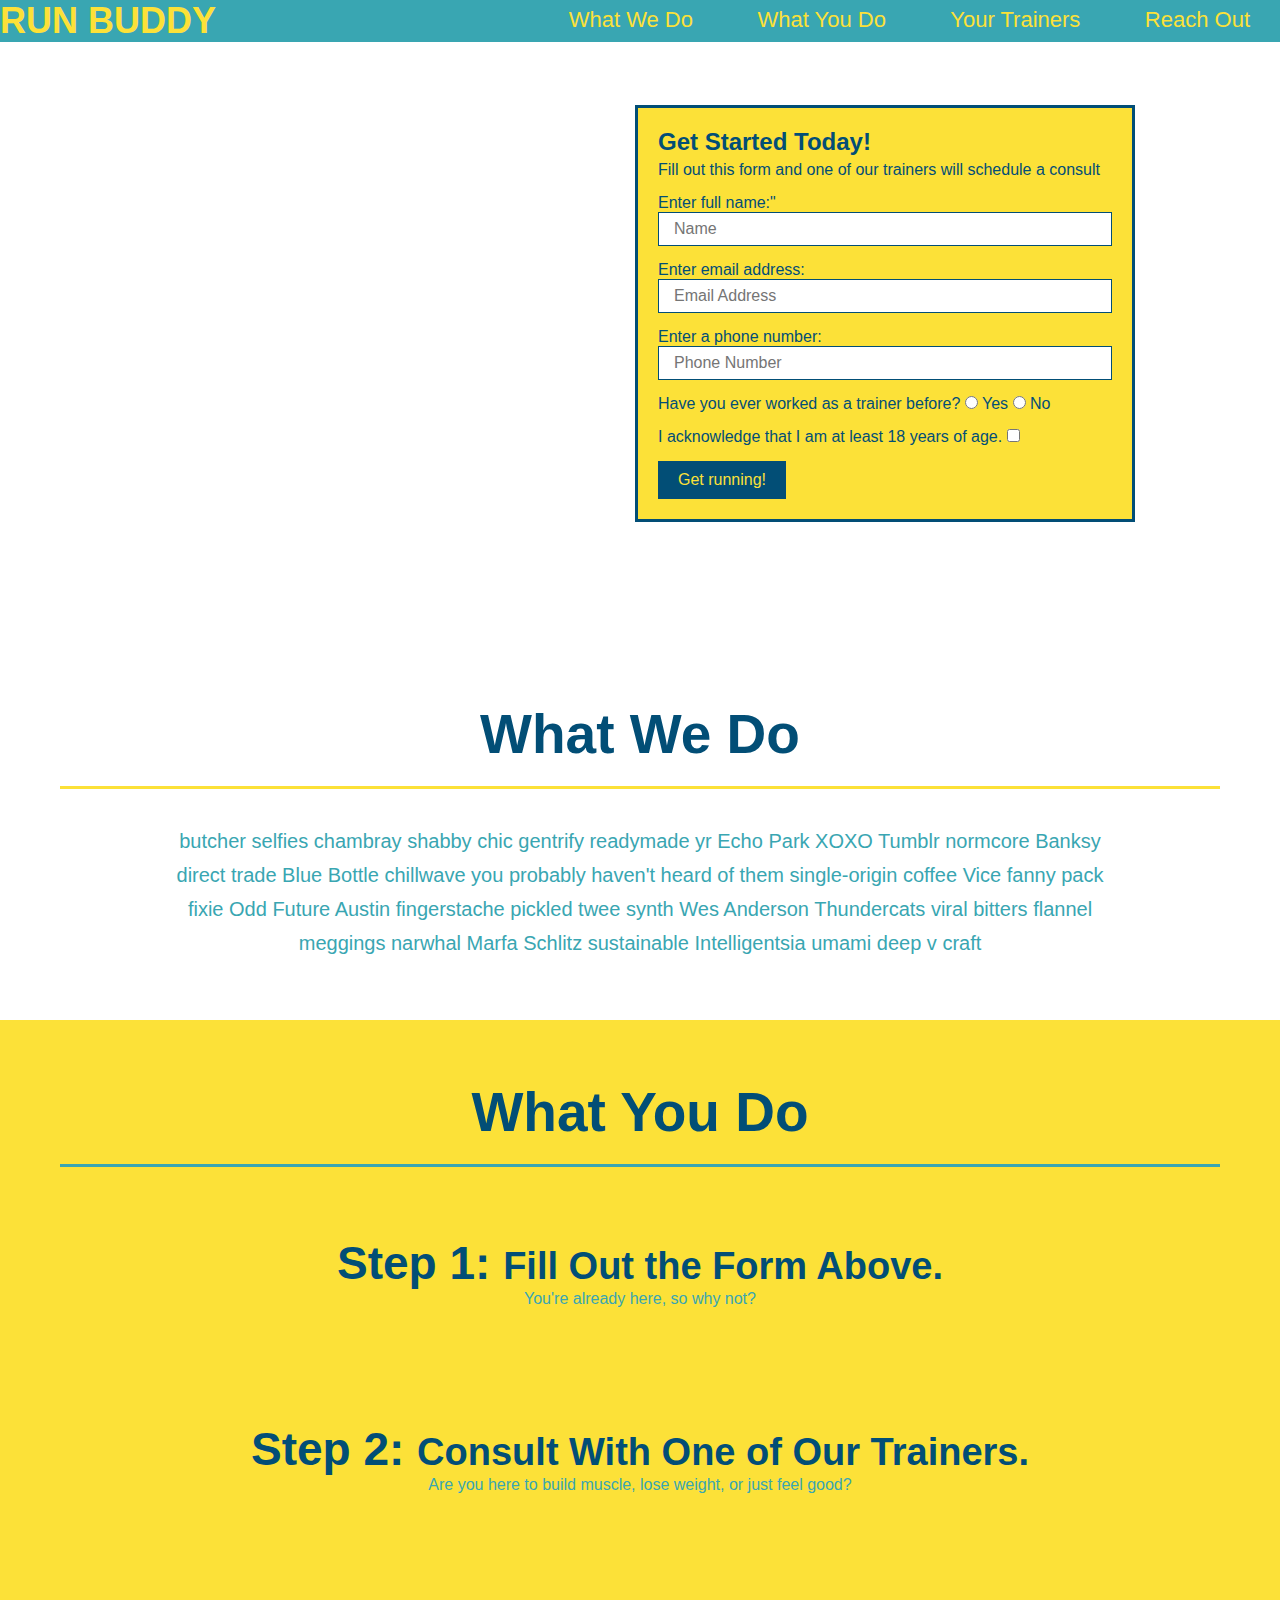
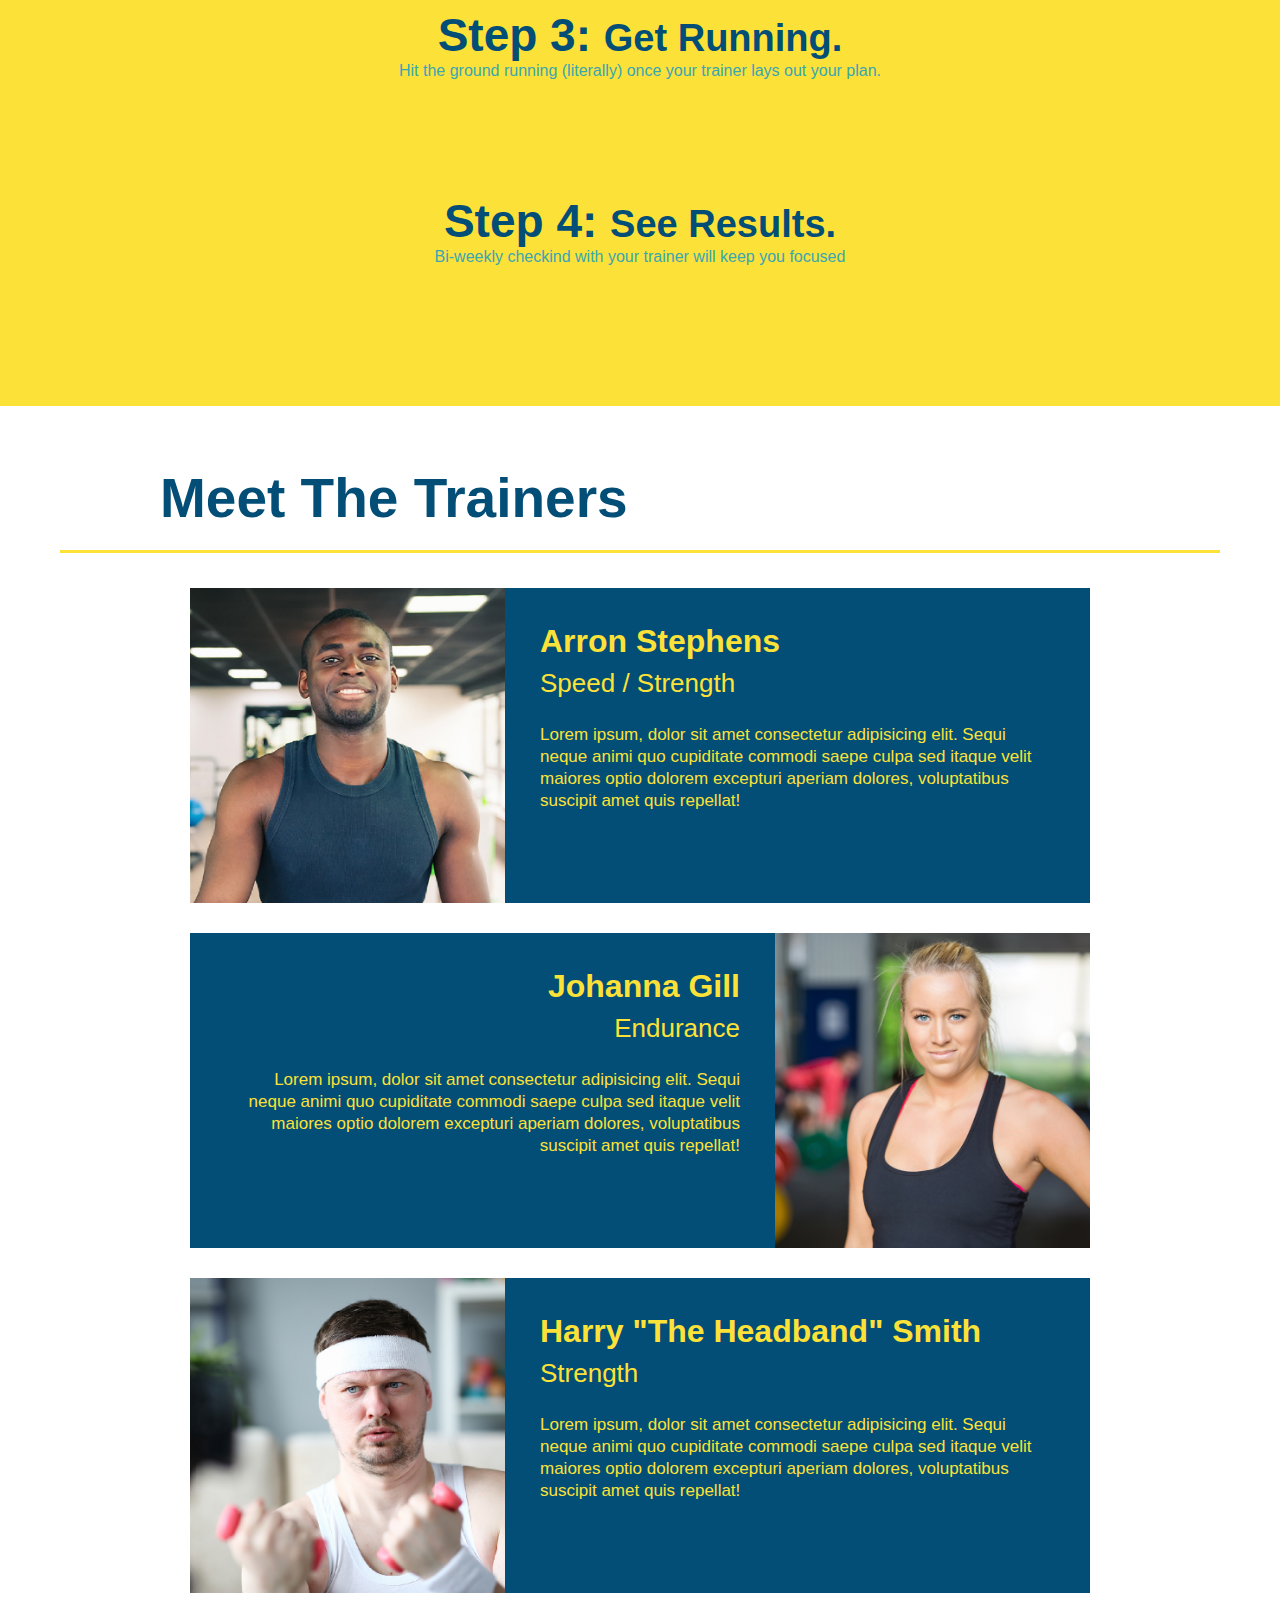
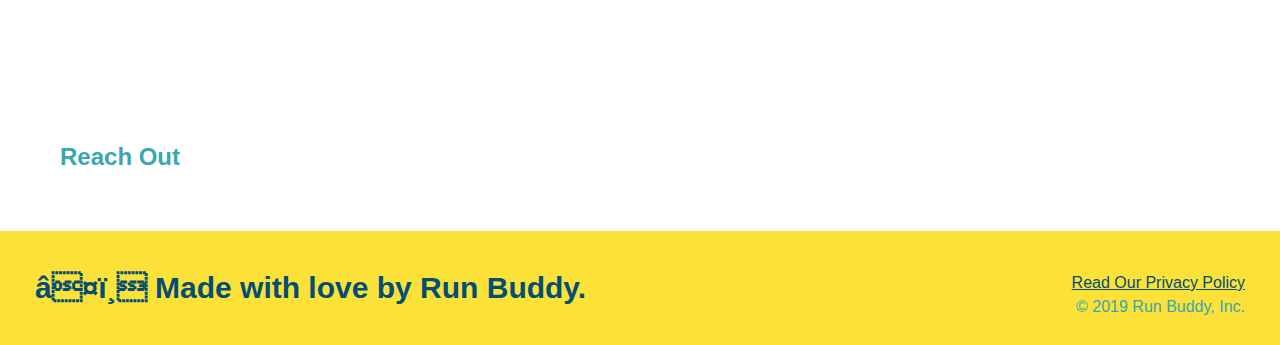
==== index.html @ 9d954233 "meet the trainers section" ====
<!DOCTYPE html>
<html lang=""eng">
    <head>
        <meta charset-"UTF-8" />
        <link rel="stylesheet" href="./style.css" />
        <title>Run Buddy</title>

    </head>

    <body>
        <header>
            <h1>RUN BUDDY</h1>
            <nav>
                <!--Unordered list element-->
                <ul>
                    <!--List item element-->
                    <li>
                        <!--Anchor element-->
                        <a href="#what-we-do">What We Do</a>
                    </li>
                    <li>
                        <a href="#what-you-do"> What You Do</a>
                    </li>
                    <li>
                        <a href="#your-trainers">Your Trainers</a>
                    </li>
                    <li>
                        <a href="#reach-out">Reach Out</a>
                    </li>
                </ul>
            </nav>
        </header>
        
        <section class="hero">
            <div class="hero-form">
                <h3>Get Started Today!</h3>
                <p>Fill out this form and one of our trainers will schedule a consult</p>

                <form>
                    <label for="name"> Enter full name:</label>"
                    <input type="text" placeholder="Name" name="name" id="name" class="form-input" />

                    <label for="email">Enter email address:</label>
                    <input type="email" placeholder="Email Address" name="email" id="email" class="form-input"/>

                    <label for="phone">Enter a phone number:</label>
                    <input type="tel" placeholder="Phone Number" name="phone" id="phone" class="form-input"/>
                    <p>
                        Have you ever worked as a trainer before?
                        <input type="radio" name="trainer-confirm" id="trainer-yes" />
                        <label for="trainer=yes">Yes</label>

                        <input type="radio" name="trainer-confirm" id="trainer-no" />
                        <label for="trainer-no">No</label>
                    </p>
                    <p>
                        <label for="checkbox" >
                            I acknowledge that I am at least 18 years of age.
                        </label>
                        <input type="checkbox" name="age-confirm" id="checkbox" />
                    </p>
                    <button type="submit">
                        Get running!
                    </button>
                </form>
            </div>
        </section>

        <section id="what-we-do" class="intro">
            <h2 class="section-title primary-border">What We Do</h2>
            <p>
                butcher selfies chambray shabby chic gentrify readymade yr Echo Park XOXO Tumblr normcore Banksy direct trade Blue Bottle chillwave you probably haven't heard of them single-origin coffee Vice fanny pack fixie Odd Future Austin fingerstache pickled twee synth Wes Anderson Thundercats viral bitters flannel meggings narwhal Marfa Schlitz sustainable Intelligentsia umami deep v craft
            </p>
        </section>  

        <section id="what-you-do" class="steps">
            <h2 class="section-title secondary-border">What You Do</h2>
            
            <div>
                <img src="./images/01-04-svgs/step-1.svg" alt="" />
                <h3>Step 1: <span>Fill Out the Form Above.</span></h3>
                <p>You're already here, so why not?</p>
            </div>

            <div>
                <img src="./images/01-04-svgs/step-2.svg" alt="" />
                <h3>Step 2: <span>Consult With One of Our Trainers.</span></h3>
                <p>Are you here to build muscle, lose weight, or just feel good?</p>
            </div>
            
            <div>
                <img src="./images/01-04-svgs/step-3.svg" alt="" />
                <h3>Step 3: <span>Get Running.</span></h3>
                <p>Hit the ground running (literally) once your trainer lays out your plan.</p>
            </div>

            <div>
                <img src="./images/01-04-svgs/step-4.svg" alt="" />
                <h3>Step 4: <span>See Results.</span></h3>
                <p>Bi-weekly checkind with your trainer will keep you focused</p>
            </div>
        </section>
    
        <section id="your-trainers">
            <h2 class="section-title primary-border"> 
                Meet The Trainers
            </h2>
            <article class="trainer">
                <img src="./images/01-05-trainers/trainer-1.jpg" alt="Arron Stephens in his workout clothes, ready to pump iron" />
                <div class="trainer-bio text-left">
                    <h3>Arron Stephens</h3>
                    <h4>Speed / Strength</h4>
                    <p>
                        Lorem ipsum, dolor sit amet consectetur adipisicing elit. Sequi neque animi quo cupiditate commodi saepe culpa sed
                        itaque velit maiores optio dolorem excepturi aperiam dolores, voluptatibus suscipit amet quis repellat!
                    </p>
                </div>
            </article>

            <article class="trainer">
                <div class="trainer-bio text-right">
                    <h3>Johanna Gill</h3>
                    <h4>Endurance</h4>
                    <p>
                        Lorem ipsum, dolor sit amet consectetur adipisicing elit. Sequi neque animi quo cupiditate commodi saepe culpa sed
                        itaque velit maiores optio dolorem excepturi aperiam dolores, voluptatibus suscipit amet quis repellat!
                    </p>
                </div>
                <img src="./images/01-05-trainers/trainer-2.jpg" alt="Joanna Gill cooling off after a workout" />
            </article>
            
            <article class="trainer">
                <img src="./images/01-05-trainers/trainer-3.jpg" alt="Harry Smith wearing a headband and lifting comically small pink weights" />
                <div class="trainer-bio text-left">
                    <h3>Harry "The Headband" Smith</h3>
                    <h4>Strength</h4>
                    <p>
                        Lorem ipsum, dolor sit amet consectetur adipisicing elit. Sequi neque animi quo cupiditate commodi saepe culpa sed
                        itaque velit maiores optio dolorem excepturi aperiam dolores, voluptatibus suscipit amet quis repellat!
                    </p>
                </div>
            </article>
        </section>  

        <section>
            <h2>Reach Out</h2>
        </section>

        <footer>
            <h2>❤️ Made with love by Run Buddy.</h2>
            <div>
               <a href=""#>Read Our Privacy Policy</a><br /> 
               &copy; 2019 Run Buddy, Inc.
            </div>
            

        </footer>

    </body>
</html>
---- style.css ----
* {
    margin: 0;
    padding: 0;
    box-sizing: border-box;
}

body { 
    color: #39a6b2;
    font-family: Helvetica, Arial, sans-serif;
}

/* apply styles to <header> */
header{
    padding: 20 px 35px;
    background-color: #39a6b2

}

header h1 {
    font-weight: bold;
    font-size: 36px;
    color: #fce138;
    margin: 0;
    display: inline;
}

header a {
    color:#fce138;
    text-decoration: none;
}

header nav {
    float: right;
    margin: 7px 0;
}

header nav ul li{
    display: inline;
}

header nav ul li a {
    margin: 0 30px;
    font-weight: lighter;
    font-size: 22px;
}

footer{
    background: #fce138;
    width: 100%;
    padding: 40px 35px;
}

footer h2 {
    display: inline;
    color: #024e76;
    font-size: 30px;
    margin: 0;
}

footer div {
    float: right;
    line-height: 1.5;
    text-align: right;
}

footer a {
    color: #024e76;
}

section {
    padding: 60px;
}

/* Hero Style Start */
.hero {
    background-image: url(../run-buddy/images/hero-bg.jpeg);
    height: 600px;
    background-size: cover;
    background-position: center; 
    position: relative;
}
.hero-form {
    background-color: #fce138;
    padding: 20px;
    width: 500px;
    color: #024e76;
    border: #024e76 solid 3px;
    position: absolute;
    bottom: 120px;
    right: 140px;
    margin: 0 5px;
}

.hero-form p {
    margin: 5px 0 15px 0;
}
.hero-form h3 {
    font-size: 24px;
    margin: 0;
}

.hero-form button {
    color: #fce138;
    background-color: #024e76;
    border: none;
    padding: 10px 20px;
    font-size: 16px;

}
.form-input {
    border: 1px solid #024e76;
    display: block;
    padding: 7px 15px;
    font-size: 16px;
    color: #024e76;
    width: 100%;
    margin-bottom: 15px;
}
/* Hero Styles END */

.intro {
    text-align: center;
}

.intro p {
    line-height: 1.7;
    color:#39a6b2;
    width: 80%;
    font-size: 20px;
    margin: 0 auto;
}

.steps {
    text-align: center;
    background: #fce138;
}

.section-title {
    font-size: 55px;
    color: #024e76;
    margin-bottom: 35px;
    padding: 0 100px 20px 100px;
    border-bottom: 3px solid;
    border-color: #39a6b2;   
}

.primary-border {
    border-color: #fce138;
}

.secondary-border {
    border-color: #39a6b2;
}

.steps div {
    margin-bottom: 80px;
}
.steps img {
    width: 15%;
    margin: 10px 0;
}

.steps h3 {
    color: #024e76;
    font-size: 46px;
    margin-top: 10px;
}
.step p {
    color: #39a6b2;
    font-size: 23px;
}

.steps span {
    font-size: 38px;
}

.trainer {
    width: 900px;
    margin: 0 auto 30px auto;
    background-color: #024e76;
    color: #fce138;
    overflow: auto;
}

.trainer img {
    width: 35%;
    float: left;
}

.trainer-bio {
    padding: 35px;
    float: left;
    width: 65%;
}

.trainer-bio h3 {
    font-size: 32px;
    margin-bottom: 8px;
}

.trainer-bio h4 {
    font-weight: lighter;
    font-size: 26px;
    margin-bottom: 25px;
}

.trainer-bio p {
    font-size: 17px;
    line-height: 1.3;
}

.text-left {
    text-align: left;
}

.text-right{
    text-align: right;
}
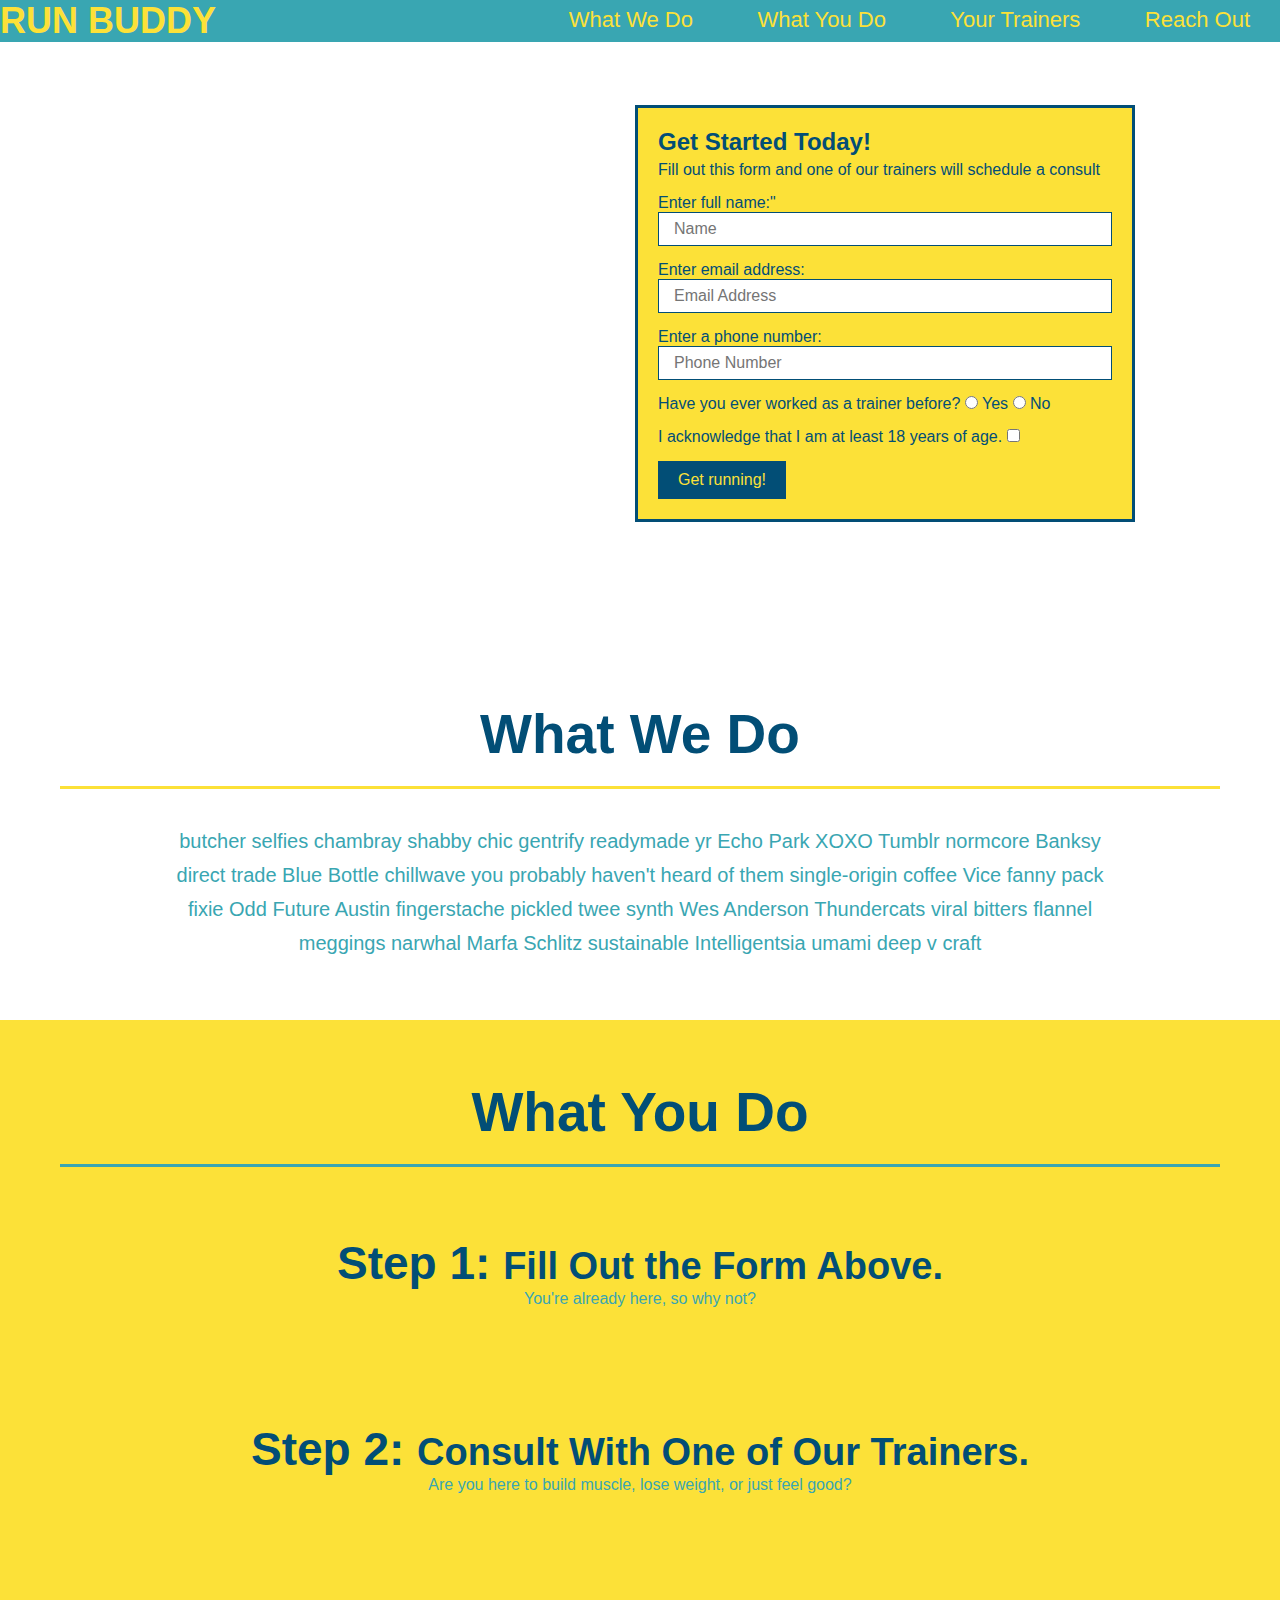
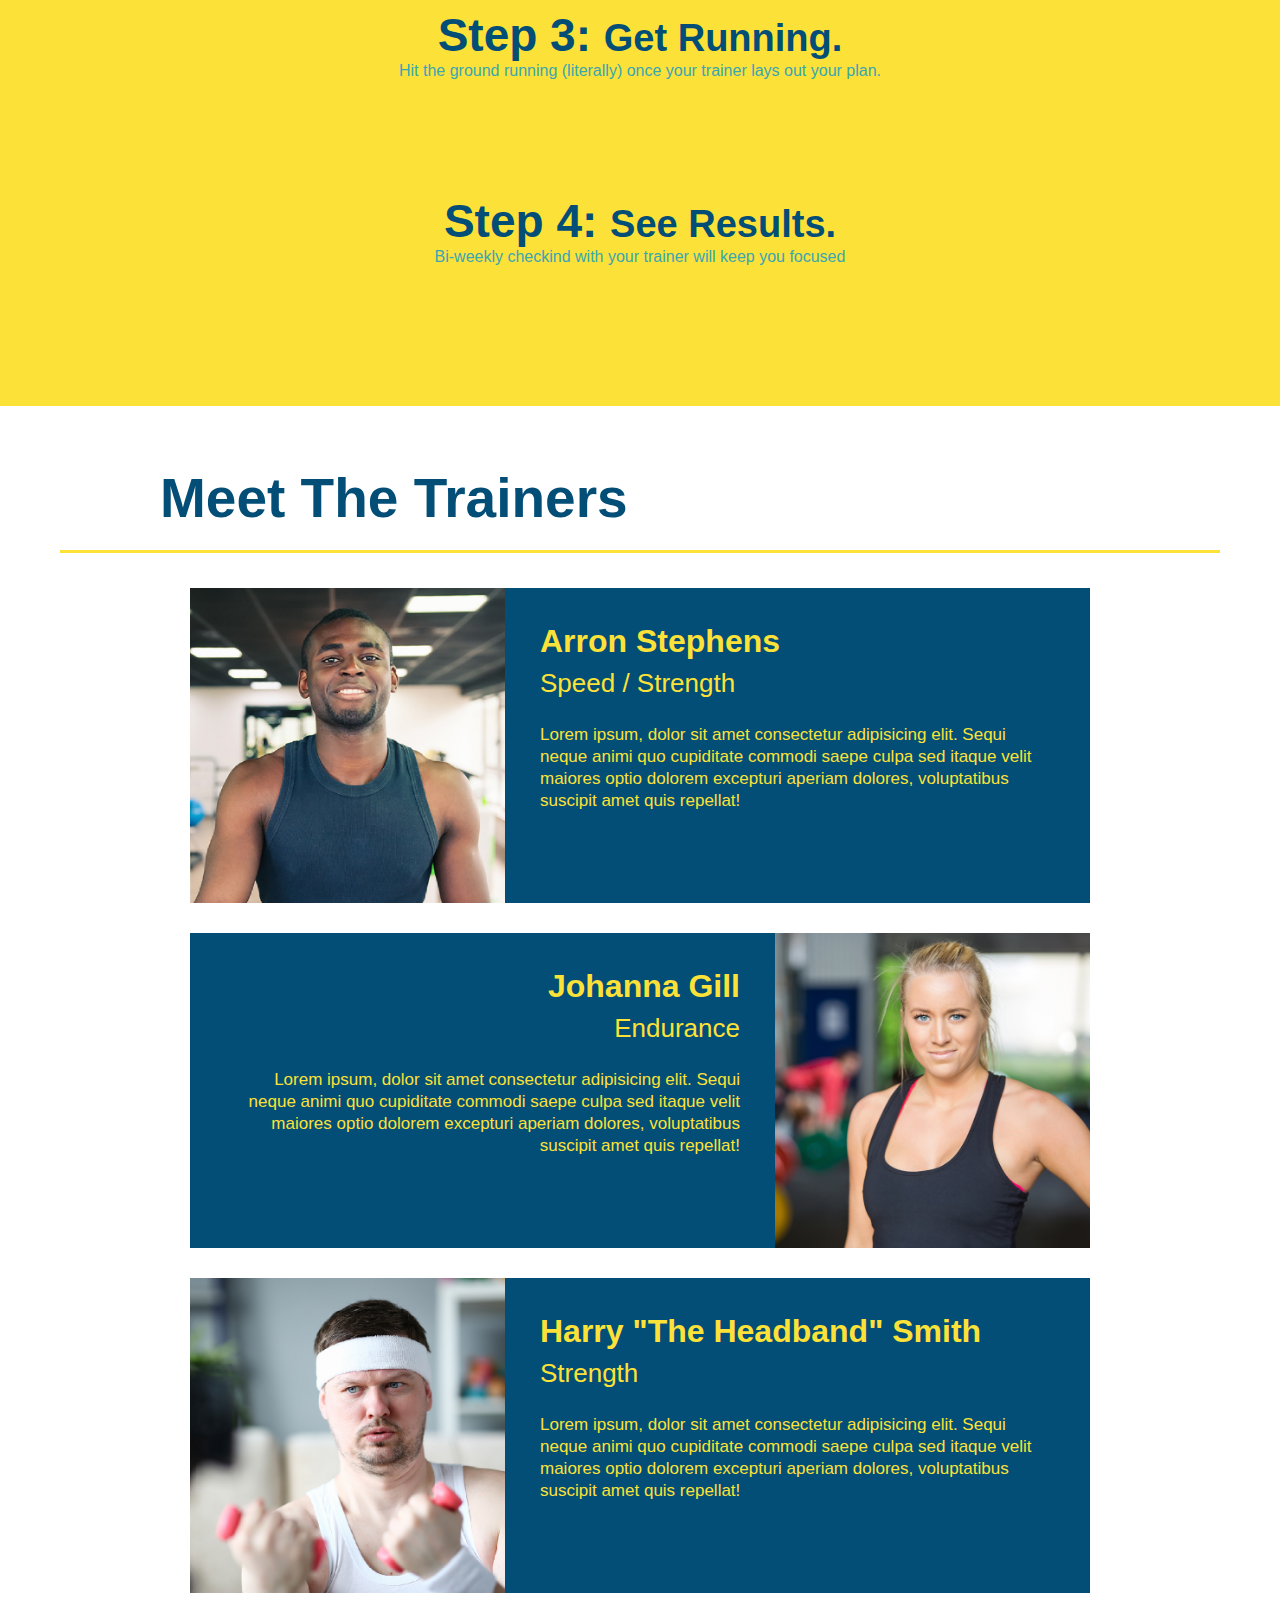
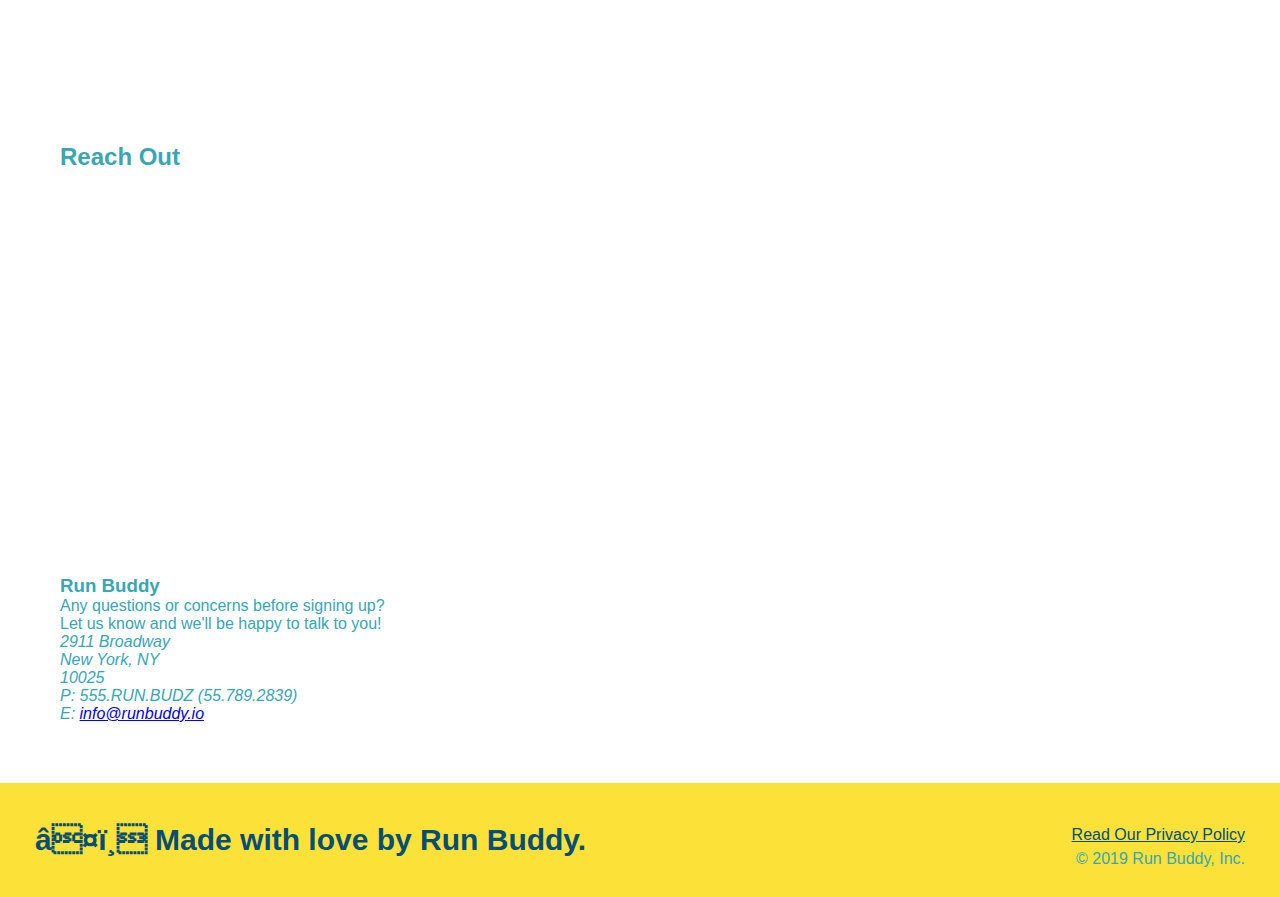
==== commit fa5a26cd: "add iframe" ====
--- a/index.html
+++ b/index.html
@@ -144,6 +144,31 @@
 
         <section>
             <h2>Reach Out</h2>
+            <div class="contact-info">
+                <iframe 
+                <iframe src="https://www.google.com/maps/embed?pb=!1m18!1m12!1m3!1d3082.8810289368384!2d-73.9645310343456!3d40.80513200780909!2m3!1f0!2f0!3f0!3m2!1i1024!2i768!4f13.1!3m3!1m2!1s0x89c2f63b9042ff43%3A0x8f26f42a748b5be2!2sHex%20%26%20Company!5e0!3m2!1sen!2sus!4v1645903357064!5m2!1sen!2sus"
+                    width="400" 
+                    height="400"
+                    style="border:0;" 
+                    allowfullscreen="" 
+                    loading="lazy">
+                </iframe>
+            </div>
+            <div>
+                <h3>Run Buddy</h3>
+                <p>
+                    Any questions or concerns before signing up?
+                    <br />
+                    Let us know and we'll be happy to talk to you!
+                </p>
+                <address>
+                    2911 Broadway <br/>
+                    New York, NY <br/>
+                    10025<br />
+                    P: 555.RUN.BUDZ (55.789.2839)<br />
+                    E: <a href="mailto:into@runbuddy.io">info@runbuddy.io</a>
+                </address>
+            </div>
         </section>
 
         <footer>
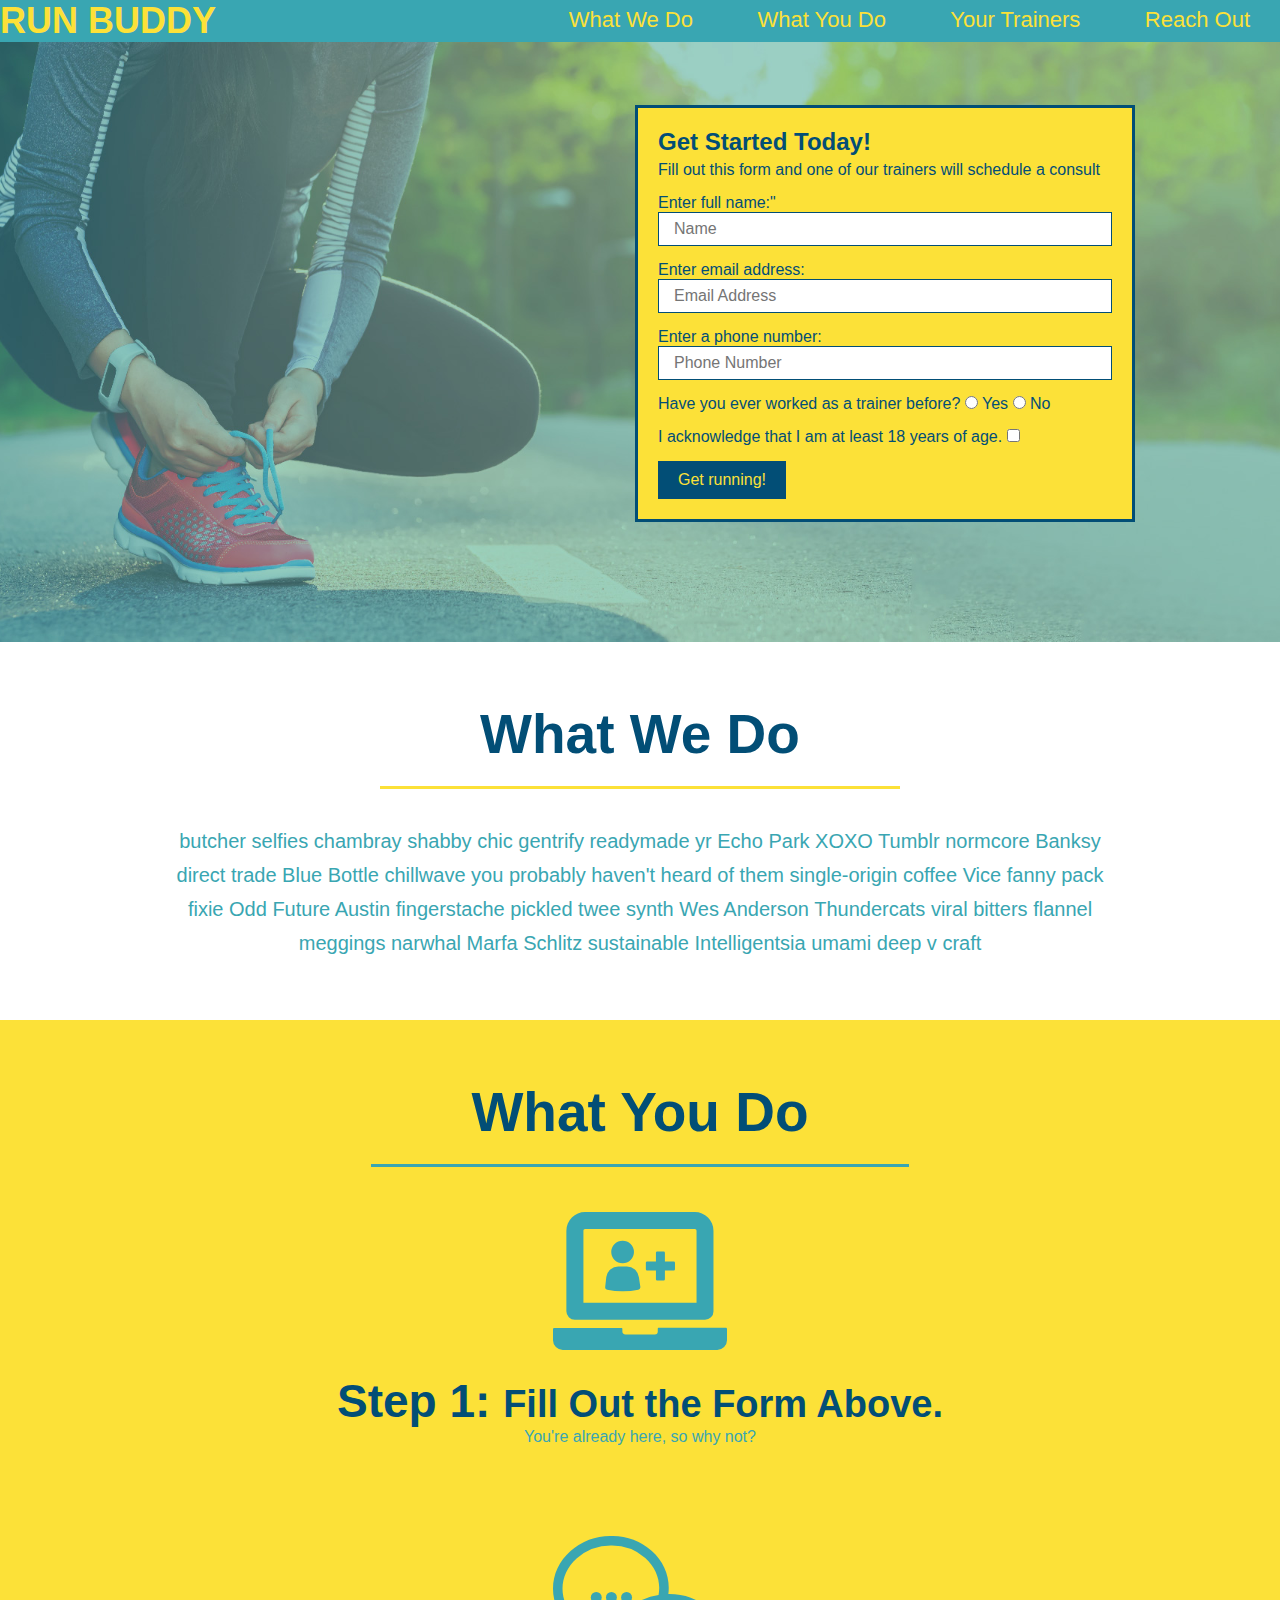
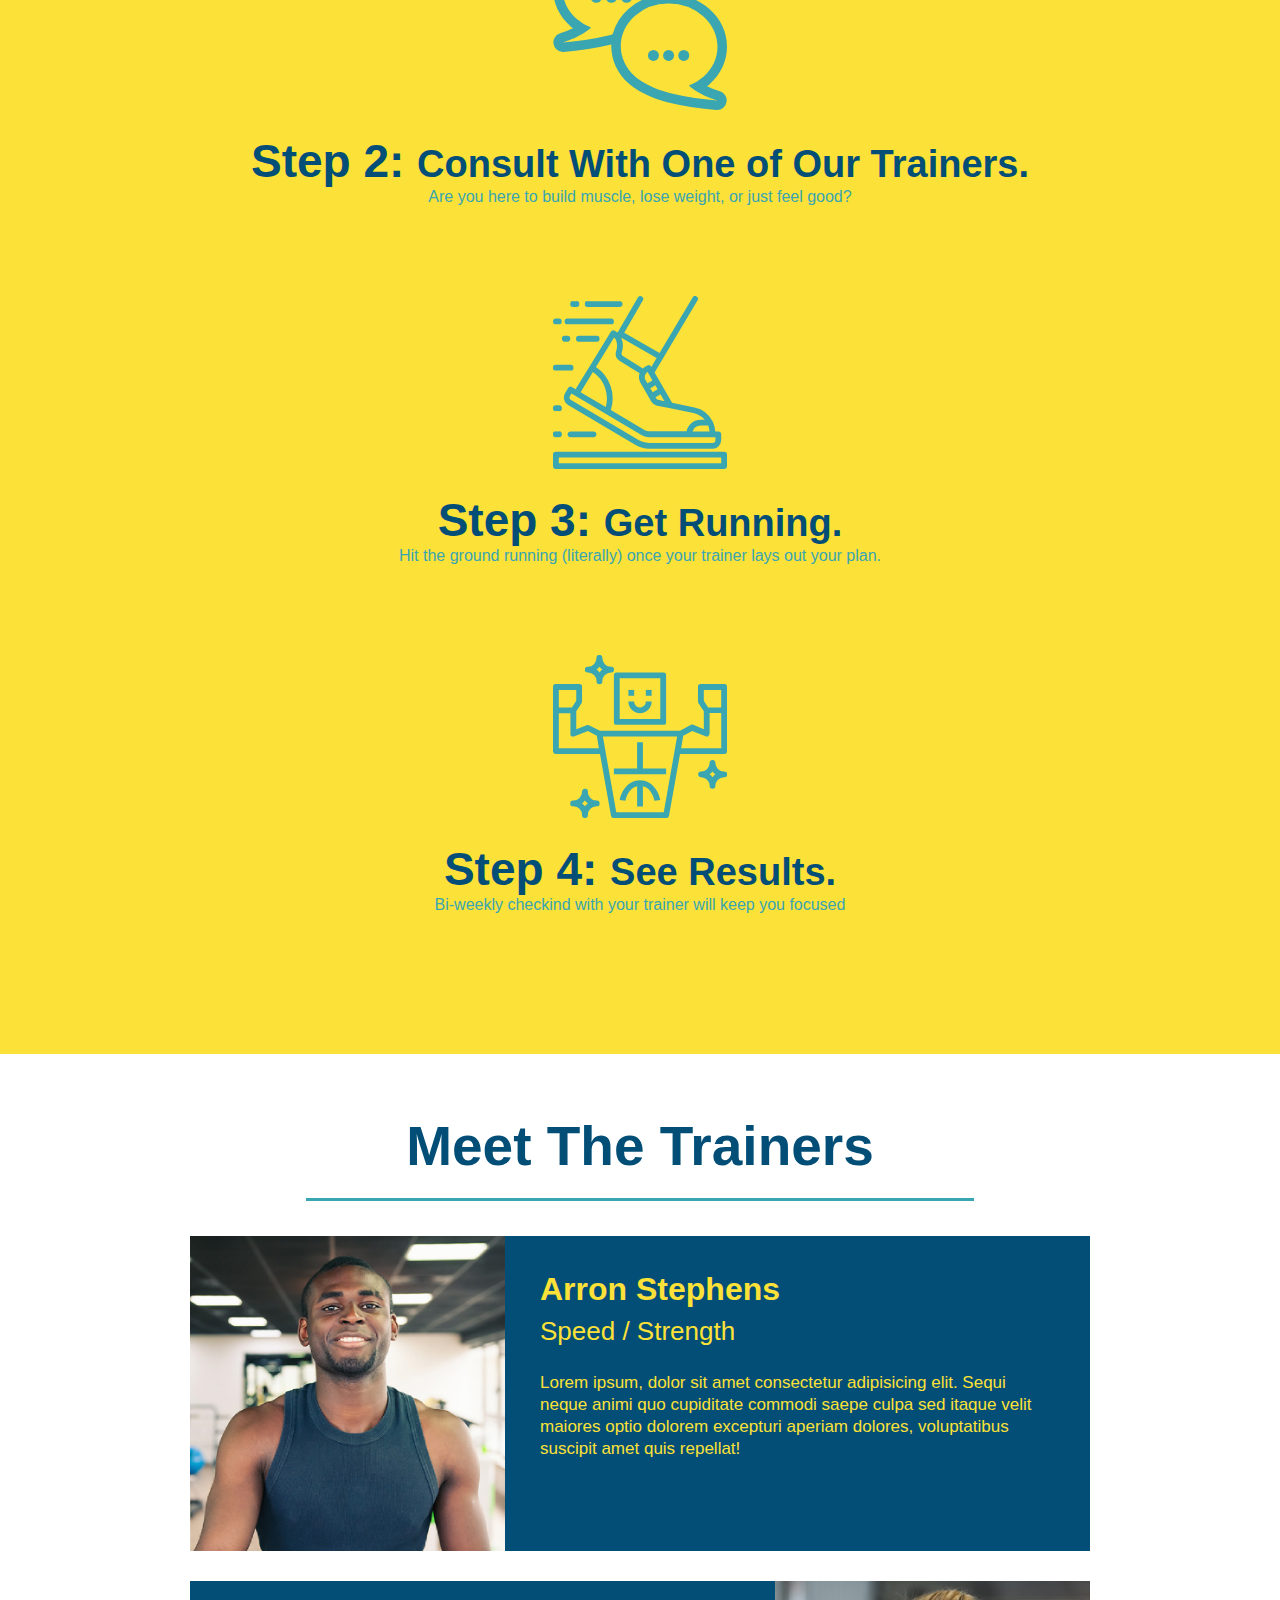
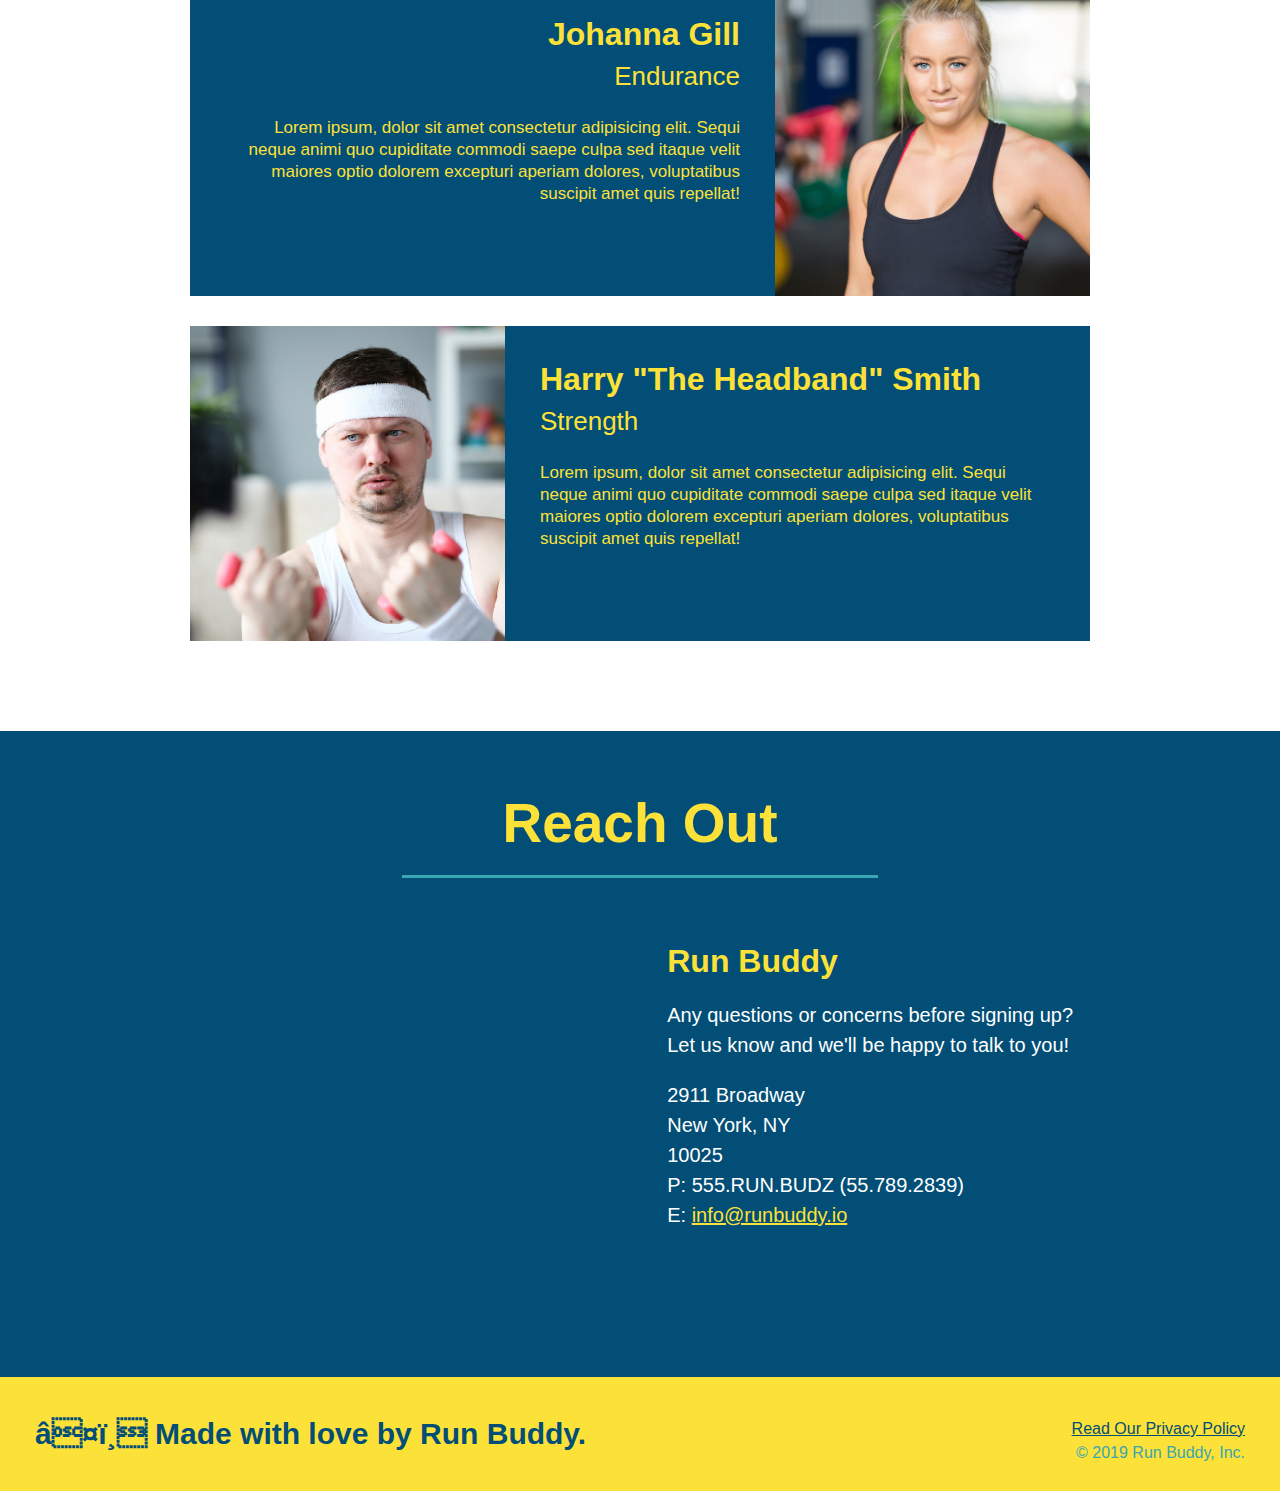
==== commit 6c2249d3: "adding trainers and privacy policy" ====
--- a/index.html
+++ b/index.html
@@ -2,7 +2,7 @@
 <html lang=""eng">
     <head>
         <meta charset-"UTF-8" />
-        <link rel="stylesheet" href="./style.css" />
+        <link rel="stylesheet" href="./assets/css/style.css" />
         <title>Run Buddy</title>
 
     </head>
@@ -77,36 +77,34 @@
             <h2 class="section-title secondary-border">What You Do</h2>
             
             <div>
-                <img src="./images/01-04-svgs/step-1.svg" alt="" />
+                <img src="./assets/images/01-04-svgs/step-1.svg" alt="" />
                 <h3>Step 1: <span>Fill Out the Form Above.</span></h3>
                 <p>You're already here, so why not?</p>
             </div>
 
             <div>
-                <img src="./images/01-04-svgs/step-2.svg" alt="" />
+                <img src="./assets/images/01-04-svgs/step-2.svg" alt="" />
                 <h3>Step 2: <span>Consult With One of Our Trainers.</span></h3>
                 <p>Are you here to build muscle, lose weight, or just feel good?</p>
             </div>
             
             <div>
-                <img src="./images/01-04-svgs/step-3.svg" alt="" />
+                <img src="./assets/images/01-04-svgs/step-3.svg" alt="" />
                 <h3>Step 3: <span>Get Running.</span></h3>
                 <p>Hit the ground running (literally) once your trainer lays out your plan.</p>
             </div>
 
             <div>
-                <img src="./images/01-04-svgs/step-4.svg" alt="" />
+                <img src="./assets/images/01-04-svgs/step-4.svg" alt="" />
                 <h3>Step 4: <span>See Results.</span></h3>
                 <p>Bi-weekly checkind with your trainer will keep you focused</p>
             </div>
         </section>
     
-        <section id="your-trainers">
-            <h2 class="section-title primary-border"> 
-                Meet The Trainers
-            </h2>
+        <section id="your-trainers" class="trainers">
+            <h2 class="section-title secondary-border">Meet The Trainers</h2>
             <article class="trainer">
-                <img src="./images/01-05-trainers/trainer-1.jpg" alt="Arron Stephens in his workout clothes, ready to pump iron" />
+                <img src="./assets/images/01-05-trainers/trainer-1.jpg" alt="Arron Stephens in his workout clothes, ready to pump iron" />
                 <div class="trainer-bio text-left">
                     <h3>Arron Stephens</h3>
                     <h4>Speed / Strength</h4>
@@ -119,6 +117,7 @@
 
             <article class="trainer">
                 <div class="trainer-bio text-right">
+                    
                     <h3>Johanna Gill</h3>
                     <h4>Endurance</h4>
                     <p>
@@ -126,11 +125,11 @@
                         itaque velit maiores optio dolorem excepturi aperiam dolores, voluptatibus suscipit amet quis repellat!
                     </p>
                 </div>
-                <img src="./images/01-05-trainers/trainer-2.jpg" alt="Joanna Gill cooling off after a workout" />
+                <img src="./assets/images/01-05-trainers/trainer-2.jpg" alt="Joanna Gill cooling off after a workout" />
             </article>
             
             <article class="trainer">
-                <img src="./images/01-05-trainers/trainer-3.jpg" alt="Harry Smith wearing a headband and lifting comically small pink weights" />
+                <img src="./assets/images/01-05-trainers/trainer-3.jpg" alt="Harry Smith wearing a headband and lifting comically small pink weights" />
                 <div class="trainer-bio text-left">
                     <h3>Harry "The Headband" Smith</h3>
                     <h4>Strength</h4>
@@ -142,10 +141,9 @@
             </article>
         </section>  
 
-        <section>
-            <h2>Reach Out</h2>
+        <section id="reach-out" class="contact">
+            <h2 class="section-title secondary-border">Reach Out</h2>
             <div class="contact-info">
-                <iframe 
                 <iframe src="https://www.google.com/maps/embed?pb=!1m18!1m12!1m3!1d3082.8810289368384!2d-73.9645310343456!3d40.80513200780909!2m3!1f0!2f0!3f0!3m2!1i1024!2i768!4f13.1!3m3!1m2!1s0x89c2f63b9042ff43%3A0x8f26f42a748b5be2!2sHex%20%26%20Company!5e0!3m2!1sen!2sus!4v1645903357064!5m2!1sen!2sus"
                     width="400" 
                     height="400"
@@ -153,32 +151,30 @@
                     allowfullscreen="" 
                     loading="lazy">
                 </iframe>
-            </div>
-            <div>
-                <h3>Run Buddy</h3>
-                <p>
-                    Any questions or concerns before signing up?
-                    <br />
-                    Let us know and we'll be happy to talk to you!
-                </p>
-                <address>
-                    2911 Broadway <br/>
-                    New York, NY <br/>
-                    10025<br />
-                    P: 555.RUN.BUDZ (55.789.2839)<br />
-                    E: <a href="mailto:into@runbuddy.io">info@runbuddy.io</a>
-                </address>
+                <div>
+                    <h3>Run Buddy</h3>
+                    <p>
+                        Any questions or concerns before signing up?
+                        <br />
+                        Let us know and we'll be happy to talk to you!
+                    </p>
+                    <address>
+                        2911 Broadway <br/>
+                        New York, NY <br/>
+                        10025<br />
+                        P: 555.RUN.BUDZ (55.789.2839)<br />
+                        E: <a href="mailto:into@runbuddy.io">info@runbuddy.io</a>
+                    </address>
+                </div>
             </div>
         </section>
 
         <footer>
             <h2>❤️ Made with love by Run Buddy.</h2>
             <div>
-               <a href=""#>Read Our Privacy Policy</a><br /> 
+               <a href="./privacy-policy.html">Read Our Privacy Policy</a><br /> 
                &copy; 2019 Run Buddy, Inc.
             </div>
-            
-
         </footer>
 
     </body>
--- a/assets/css/style.css
+++ b/assets/css/style.css
@@ -0,0 +1,267 @@
+* {
+    margin: 0;
+    padding: 0;
+    box-sizing: border-box;
+}
+
+body { 
+    color: #39a6b2;
+    font-family: Helvetica, Arial, sans-serif;
+}
+
+header{
+    padding: 20 px 35px;
+    background-color: #39a6b2
+
+}
+
+header h1 {
+    font-weight: bold;
+    font-size: 36px;
+    color: #fce138;
+    margin: 0;
+    display: inline;
+}
+
+header a {
+    color:#fce138;
+    text-decoration: none;
+}
+
+header nav {
+    float: right;
+    margin: 7px 0;
+}
+
+header nav ul li{
+    display: inline;
+}
+
+header nav ul li a {
+    margin: 0 30px;
+    font-weight: lighter;
+    font-size: 22px;
+}
+
+footer{
+    background: #fce138;
+    width: 100%;
+    padding: 40px 35px;
+}
+
+footer h2 {
+    display: inline;
+    color: #024e76;
+    font-size: 30px;
+    margin: 0;
+}
+
+footer div {
+    float: right;
+    line-height: 1.5;
+    text-align: right;
+}
+
+footer a {
+    color: #024e76;
+}
+
+section {
+    padding: 60px;
+}
+
+/* Hero Style Start */
+.hero {
+    background-image: url("../images/hero-bg.jpeg");
+    height: 600px;
+    background-size: cover;
+    background-position: center; 
+    position: relative;
+}
+.hero-form {
+    background-color: #fce138;
+    padding: 20px;
+    width: 500px;
+    color: #024e76;
+    border: #024e76 solid 3px;
+    position: absolute;
+    bottom: 120px;
+    right: 140px;
+    margin: 0 5px;
+}
+
+.hero-form p {
+    margin: 5px 0 15px 0;
+}
+.hero-form h3 {
+    font-size: 24px;
+    margin: 0;
+}
+
+.hero-form button {
+    color: #fce138;
+    background-color: #024e76;
+    border: none;
+    padding: 10px 20px;
+    font-size: 16px;
+
+}
+.form-input {
+    border: 1px solid #024e76;
+    display: block;
+    padding: 7px 15px;
+    font-size: 16px;
+    color: #024e76;
+    width: 100%;
+    margin-bottom: 15px;
+}
+/* Hero Styles END */
+
+.intro {
+    text-align: center;
+}
+
+.intro p {
+    line-height: 1.7;
+    color:#39a6b2;
+    width: 80%;
+    font-size: 20px;
+    margin: 0 auto;
+}
+
+.section-title {
+    font-size: 55px;
+    display: inline-block;
+    padding: 0 100px 20px 100px;
+    border-bottom: 3px solid;
+    margin-bottom: 35px;
+    color: #024e76;
+  }
+
+.primary-border {
+    border-color: #fce138;
+}
+
+.secondary-border {
+    border-color: #39a6b2;
+}
+
+/* Steps Style Starts */
+.steps {
+    text-align: center;
+    background: #fce138;
+}
+
+.steps div {
+    margin-bottom: 80px;
+}
+.steps img {
+    width: 15%;
+    margin: 10px 0;
+}
+
+.steps h3 {
+    color: #024e76;
+    font-size: 46px;
+    margin-top: 10px;
+}
+.step p {
+    color: #39a6b2;
+    font-size: 23px;
+}
+
+.steps span {
+    font-size: 38px;
+}
+/* Step Style Ends */
+
+/* Trainer Style Start*/
+.trainers {
+    text-align: center;
+}
+
+.trainer {
+    
+    width: 900px;
+    margin: 0 auto 30px auto;
+    background-color: #024e76;
+    color: #fce138;
+    overflow: auto;
+}
+
+.trainer img {
+    width: 35%;
+    float: left;
+}
+
+.trainer-bio {
+    padding: 35px;
+    float: left;
+    width: 65%;
+}
+
+.trainer-bio h3 {
+    font-size: 32px;
+    margin-bottom: 8px;
+}
+
+.trainer-bio h4 {
+    font-weight: lighter;
+    font-size: 26px;
+    margin-bottom: 25px;
+}
+
+.trainer-bio p {
+    font-size: 17px;
+    line-height: 1.3;
+}
+
+.text-left {
+    text-align: left;
+}
+
+.text-right{
+    text-align: right;
+}
+/* Trainer Style END */
+
+/* Reach Out Style Start */
+.contact {
+    background-color: #024e76;
+    text-align: center;
+}
+
+.contact h2 {
+    color: #fce138;
+}
+
+.contact-info iframe {
+    width: 400px;
+    height: 400px;
+}
+
+.contact-info div {
+    display: inline-block ;
+    width: 410px;
+    vertical-align: top;
+    text-align: left;
+    margin: 30px 0 0 60px;
+    color: white;
+}
+
+.contact-info h3 {
+    color: #fce138;
+    font-size: 32px;
+}
+
+.contact-info p, .contact-info address {
+    margin: 20px 0;
+    line-height: 1.5;
+    font-size: 20px;
+    font-style: normal;
+}
+
+.contact-info a {
+    color: #fce138;
+}
+/* Reach Out Style END */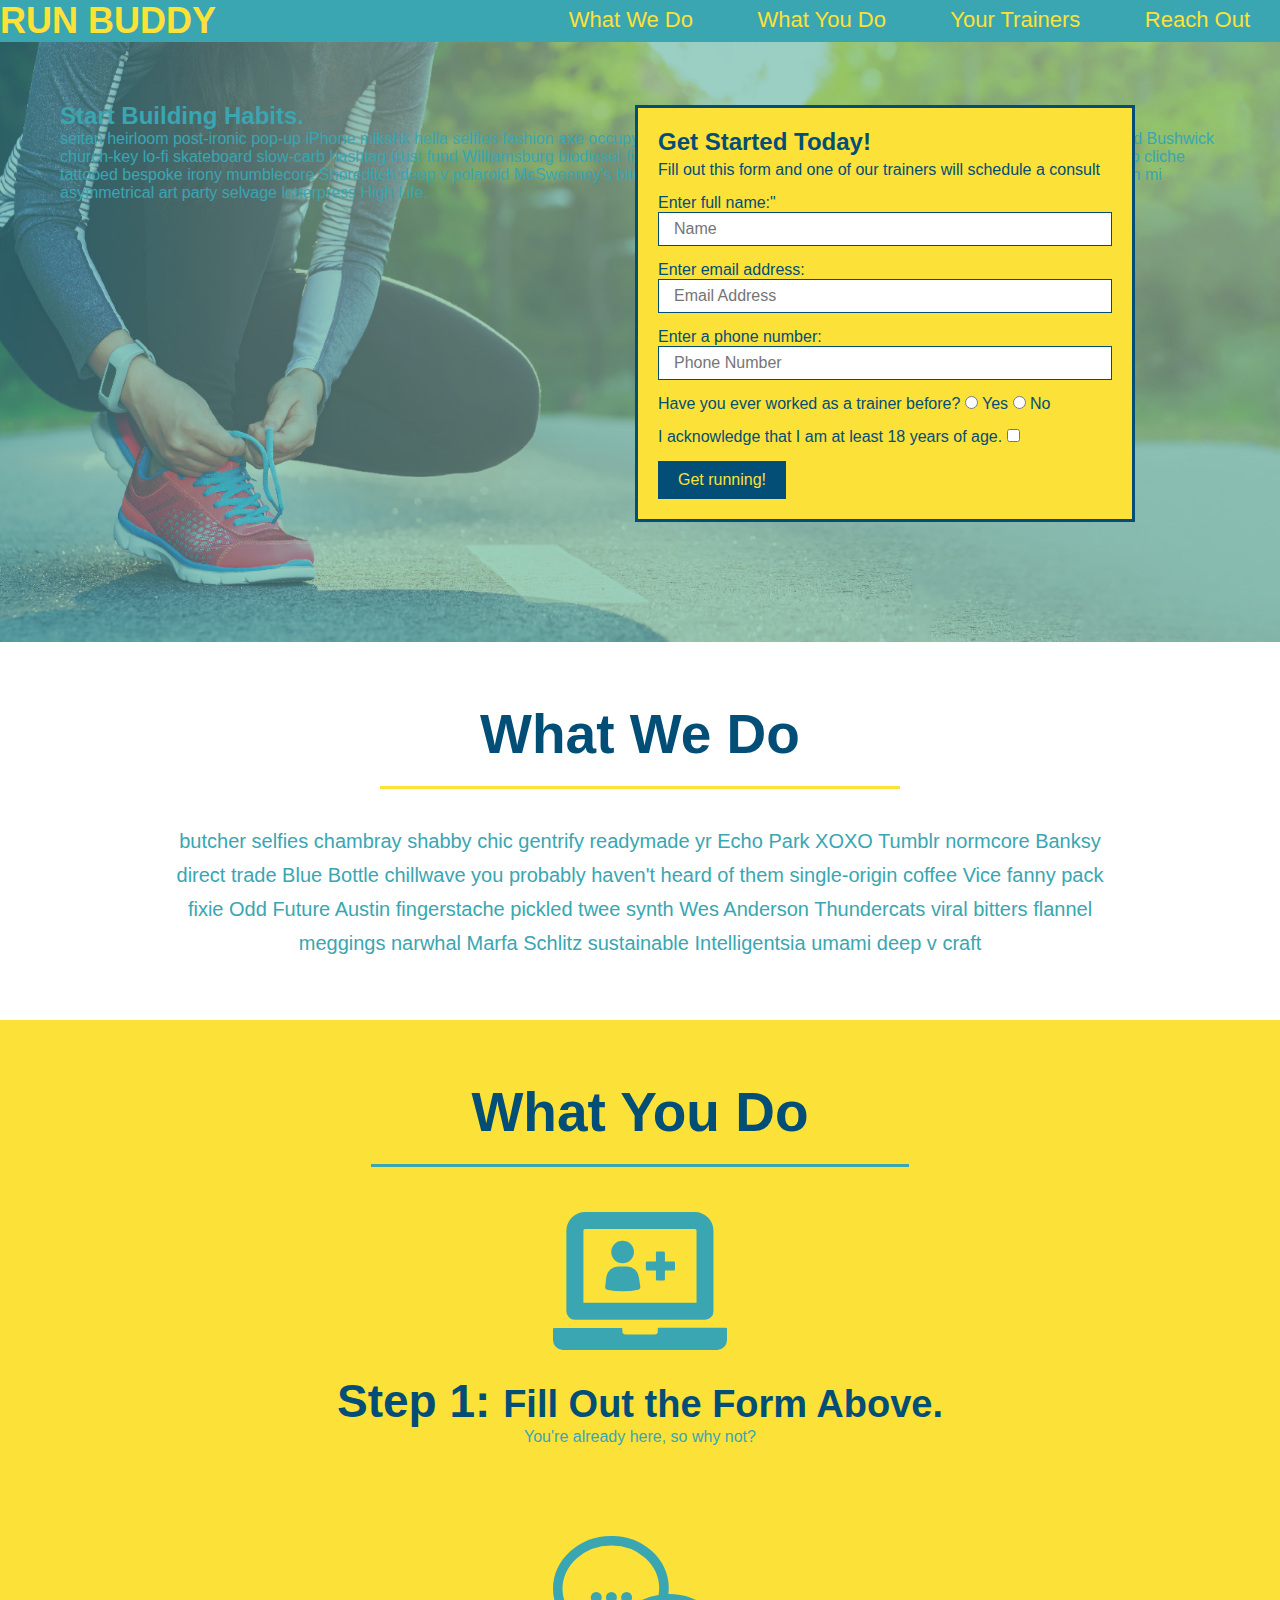
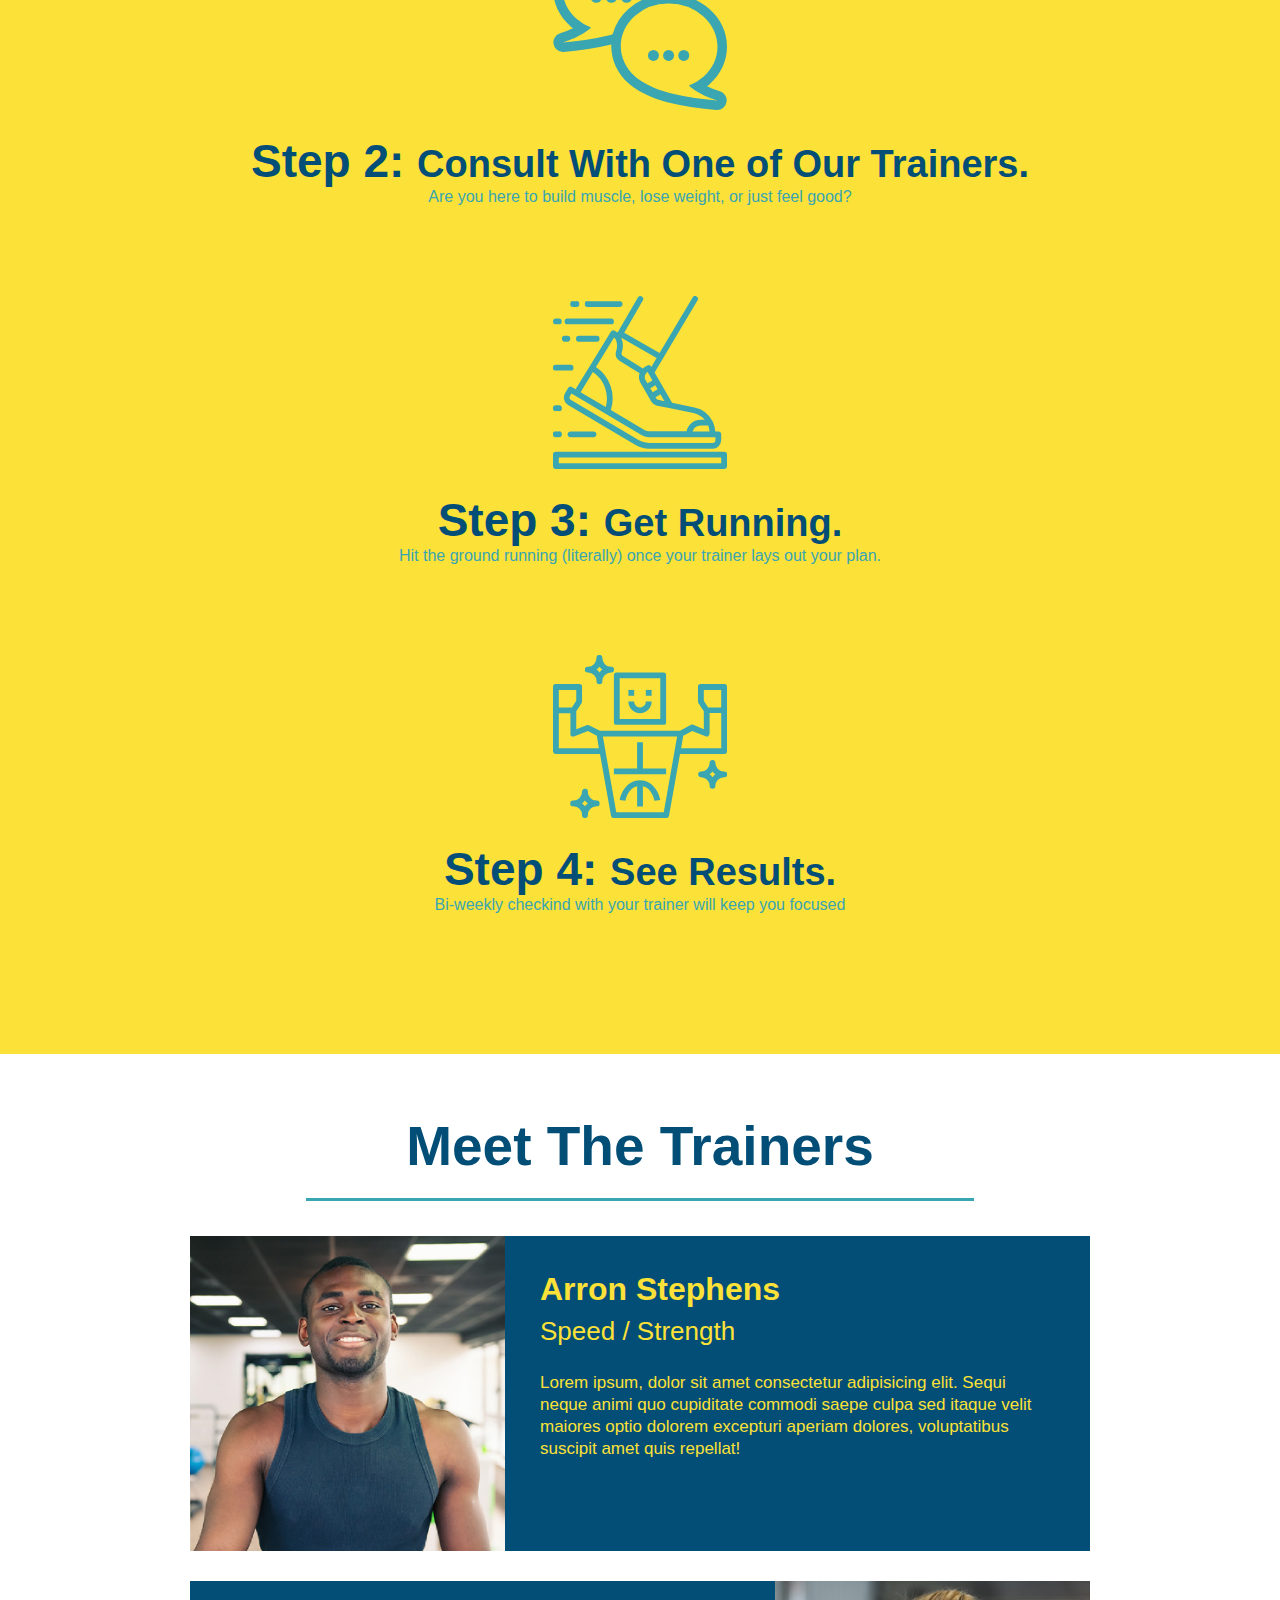
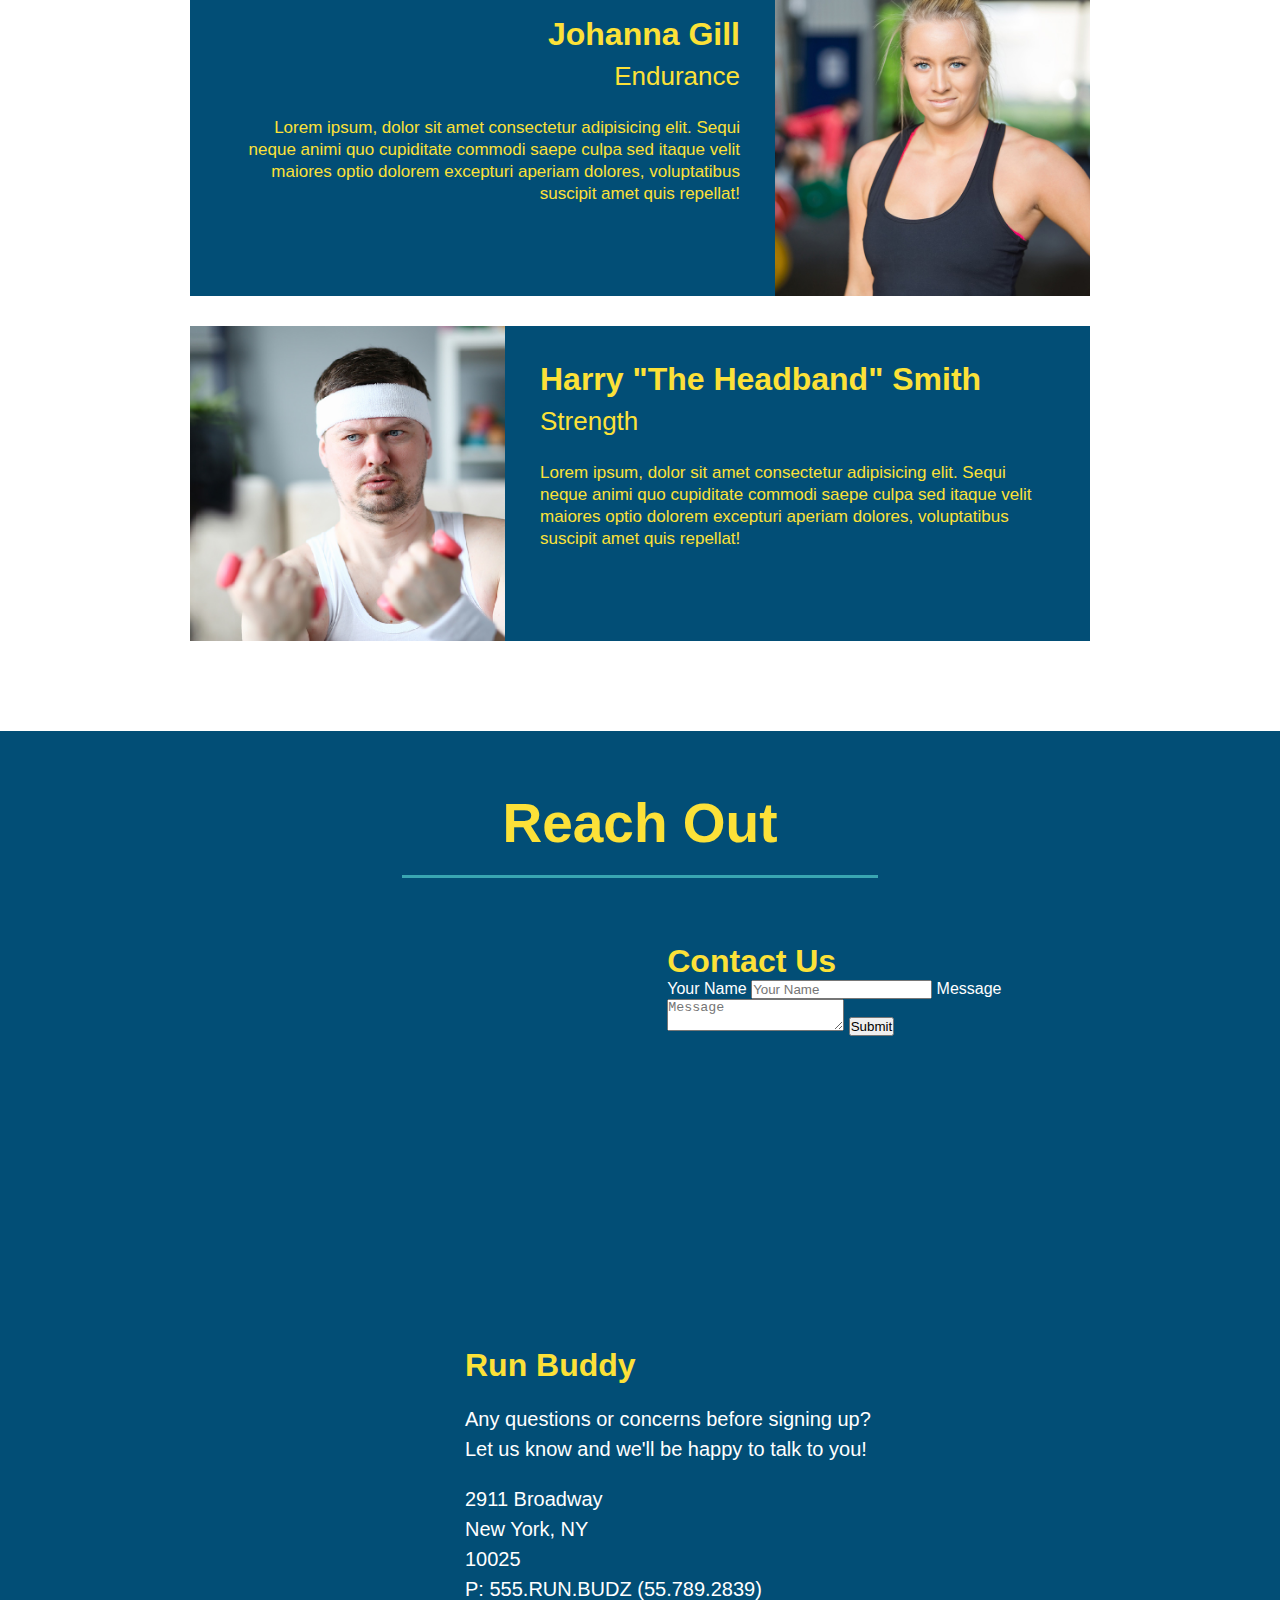
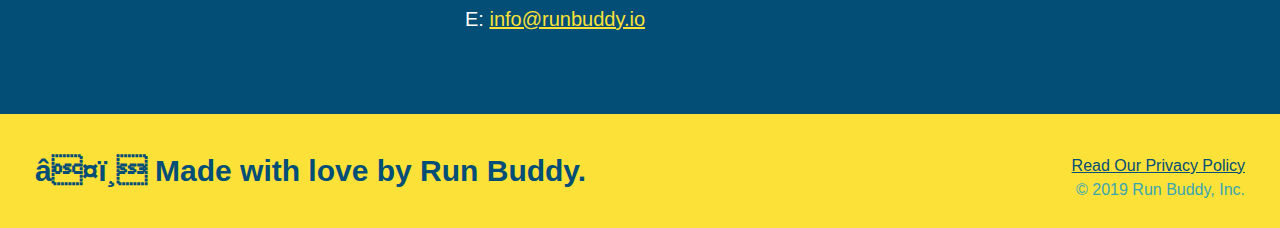
==== commit bc094671: "add contact form" ====
--- a/index.html
+++ b/index.html
@@ -32,6 +32,16 @@
         </header>
         
         <section class="hero">
+            <div>
+                <h2>Start Building Habits.</h2>
+                <p>
+                    seitan heirloom post-ironic pop-up iPhone mlkshk hella selfies fashion axe occupy readymade put a bird on it messenger bag Wes Anderson Schlitz plaid 
+                    Bushwick church-key lo-fi skateboard slow-carb hashtag trust fund Williamsburg biodiesel fixie farm-to-table 8-bit banjo XOXO Banksy chillwave bicycle
+                    rights retro cliche tattooed bespoke irony mumblecore Shoreditch deep v polaroid McSweeney's bitters cray gentrify tofu Marfa you probably haven't heard of
+                    them yr banh mi asymmetrical art party selvage letterpress High Life.
+                </p>
+            </div>
+
             <div class="hero-form">
                 <h3>Get Started Today!</h3>
                 <p>Fill out this form and one of our trainers will schedule a consult</p>
@@ -151,6 +161,20 @@
                     allowfullscreen="" 
                     loading="lazy">
                 </iframe>
+                
+                <div class="contact-form">
+                    <h3>Contact Us</h3>
+                    <form>
+                        <label for="contact-name">Your Name</label>
+                        <input type="text" id="contact-name" placeholder="Your Name" />
+
+                        <label for="contact-message">Message</label> 
+                        <textarea id="contact-message" placeholder="Message"></textarea>
+
+                        <button type="submit">Submit</button>
+                    </form>
+                </div>
+                
                 <div>
                     <h3>Run Buddy</h3>
                     <p>
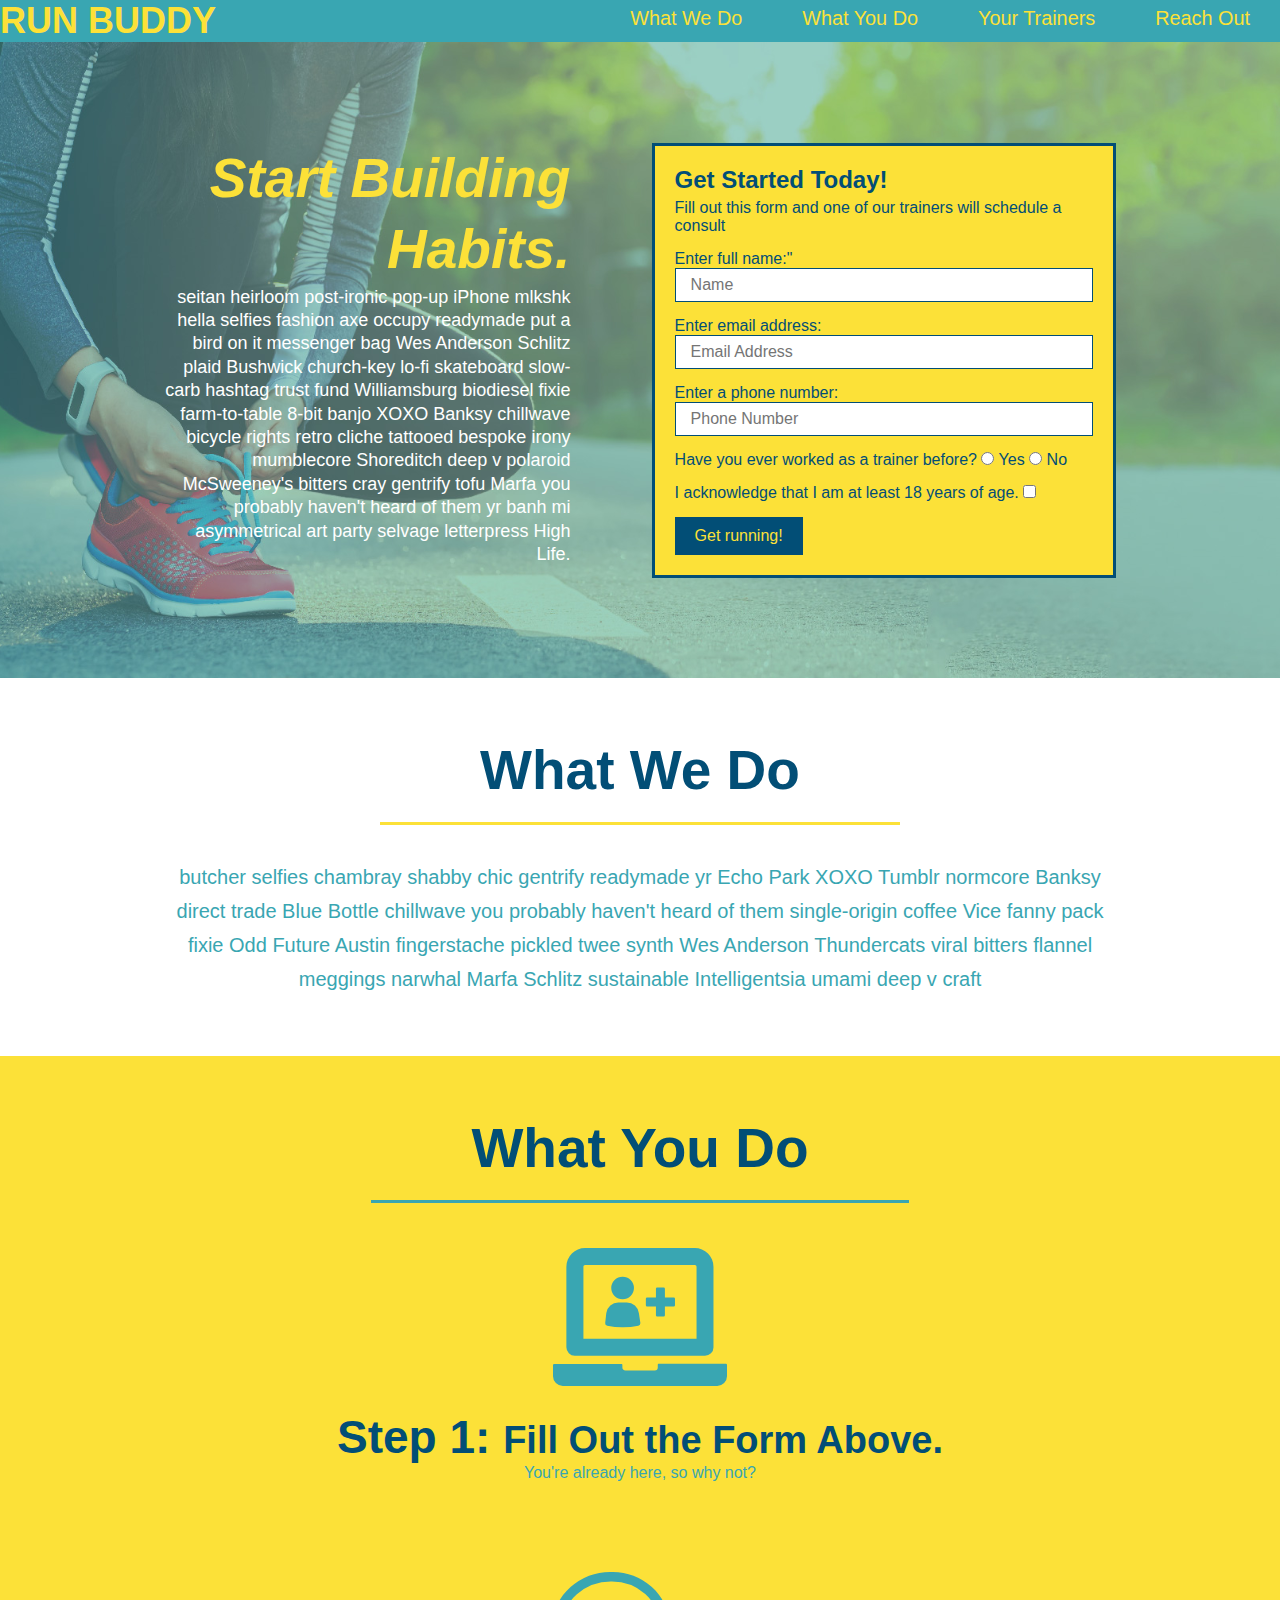
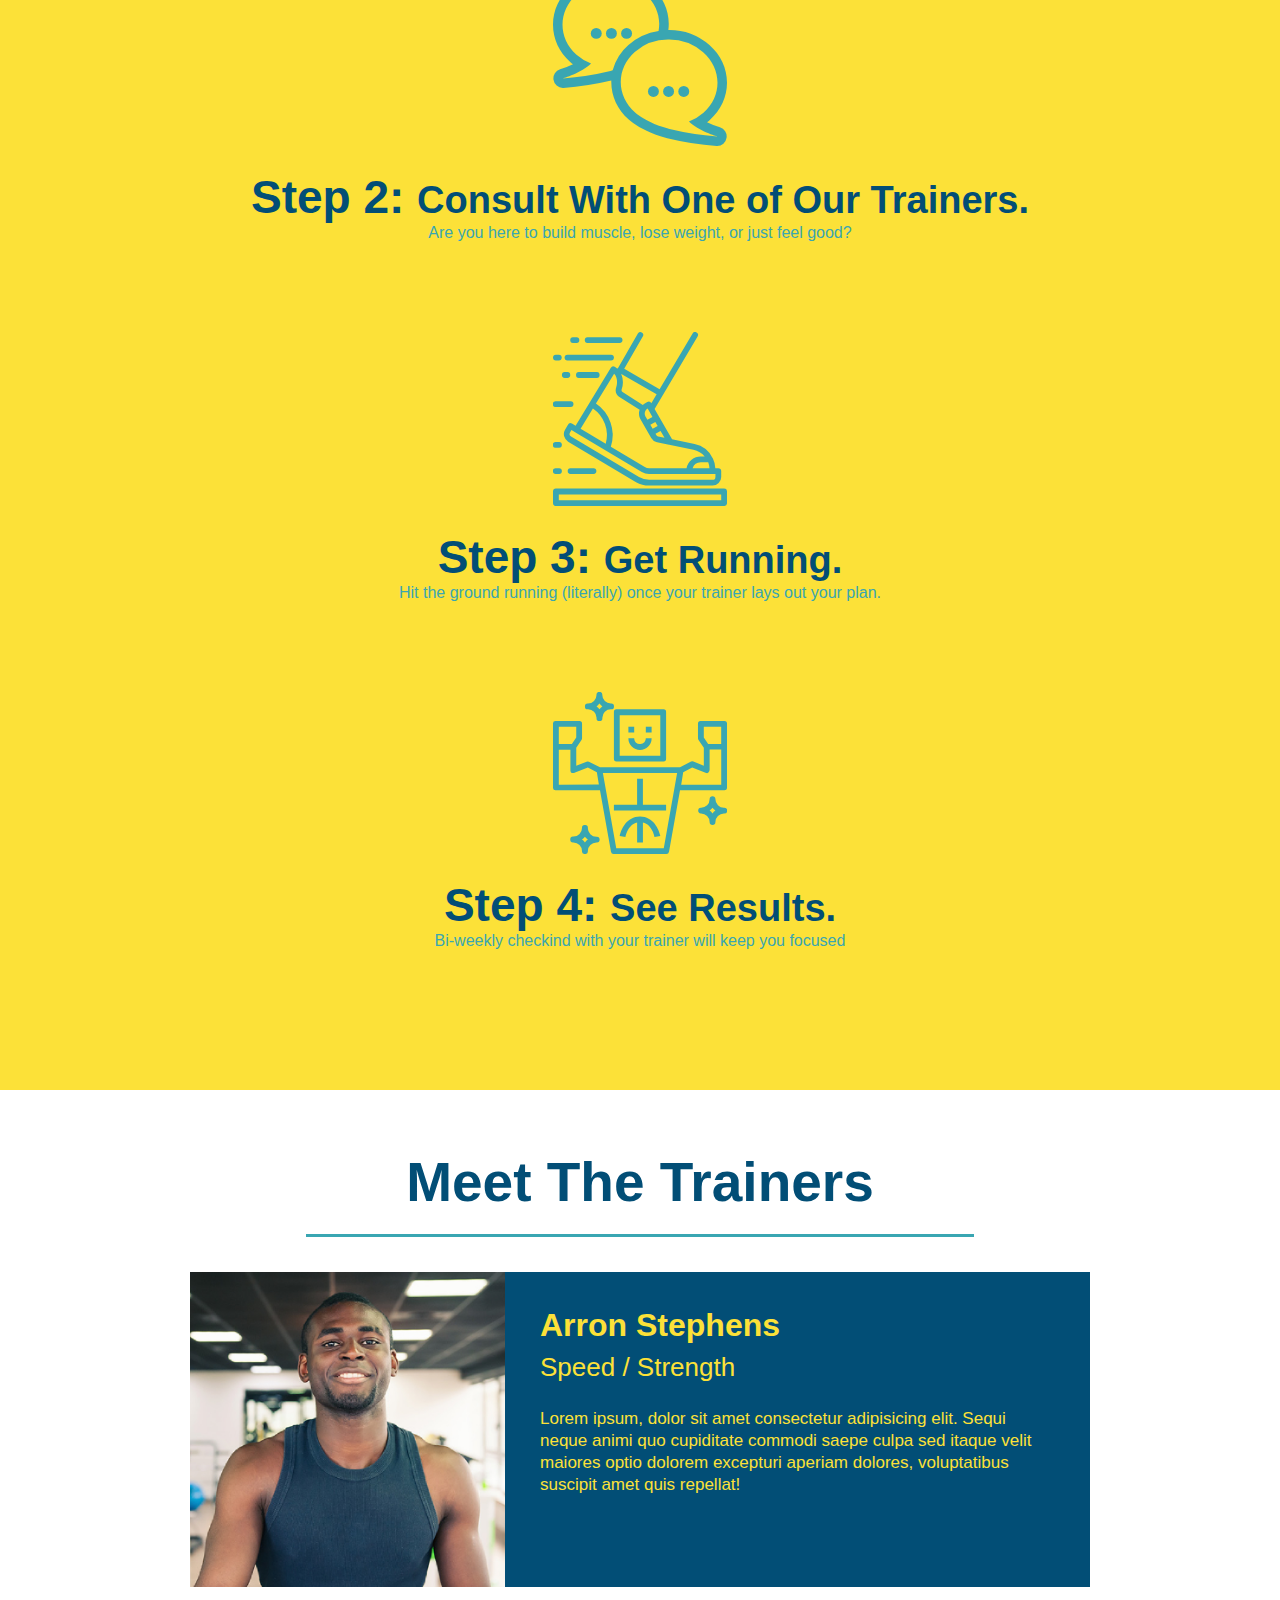
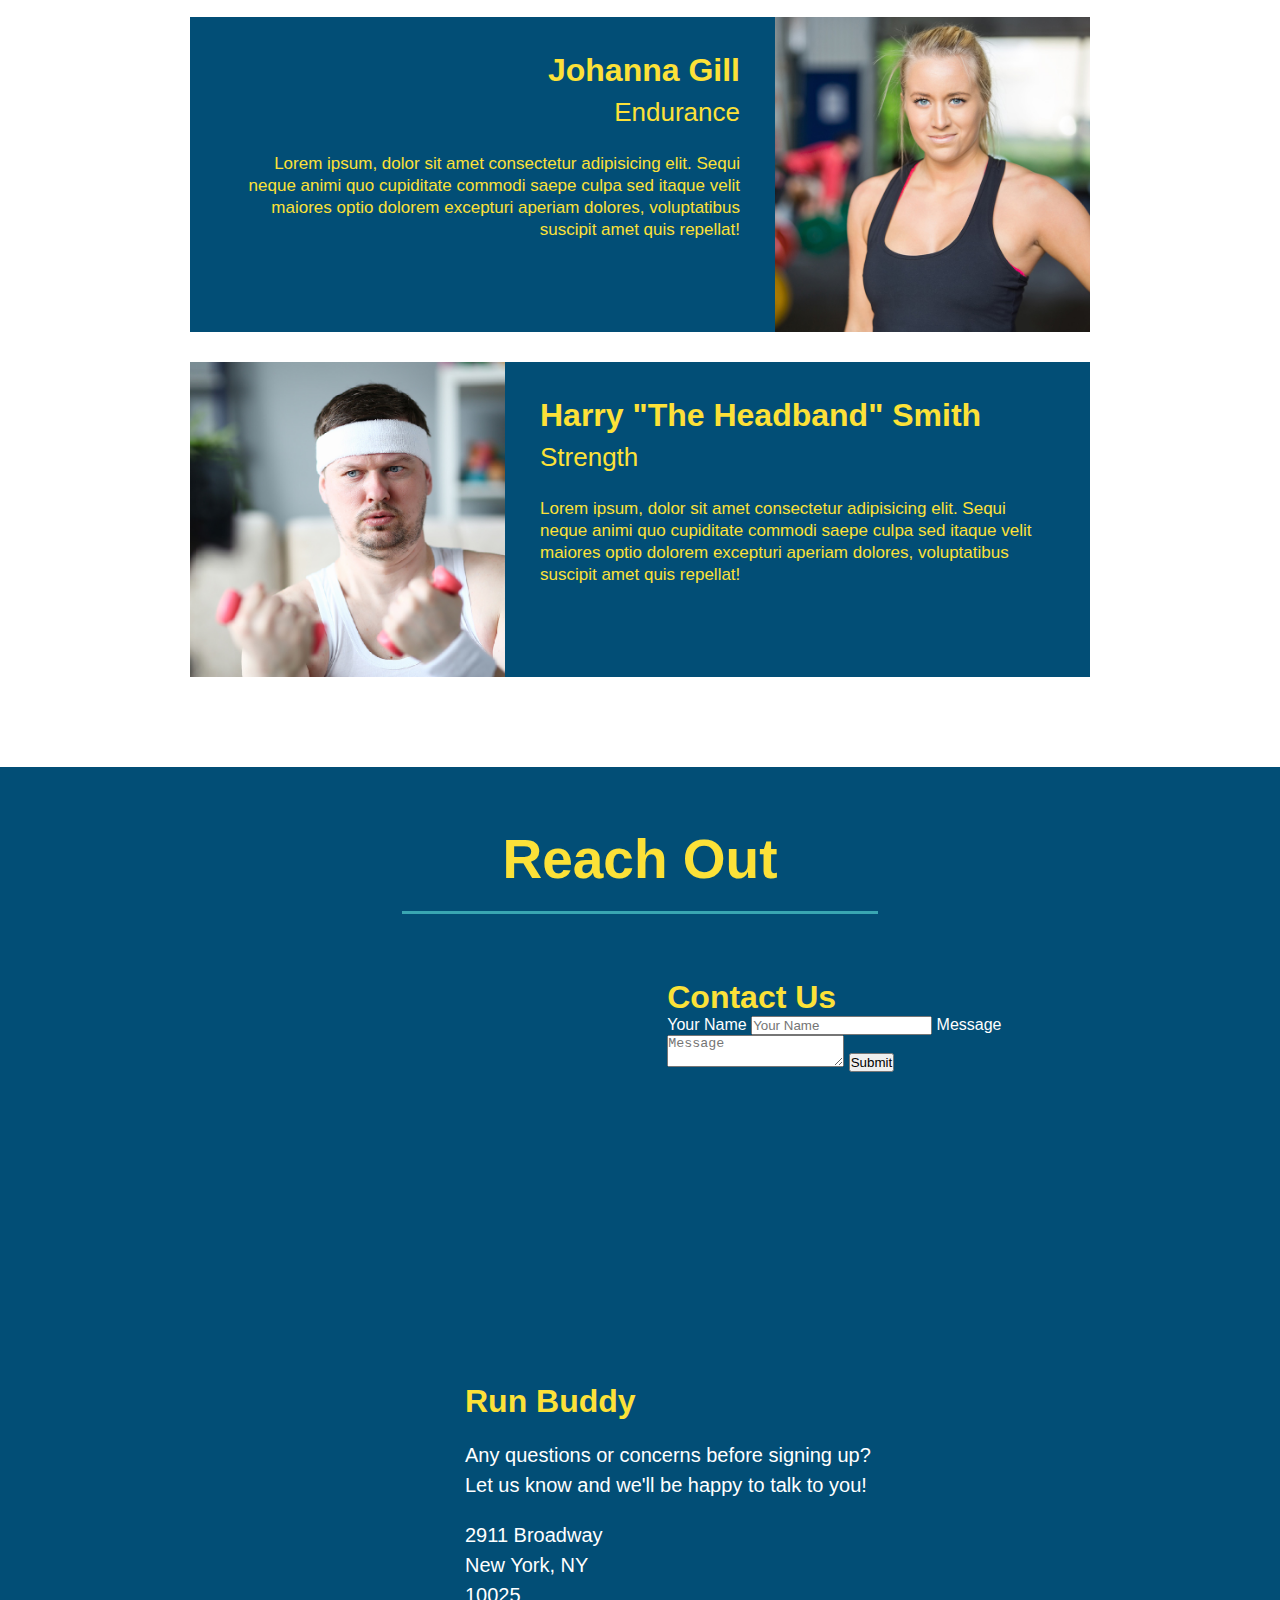
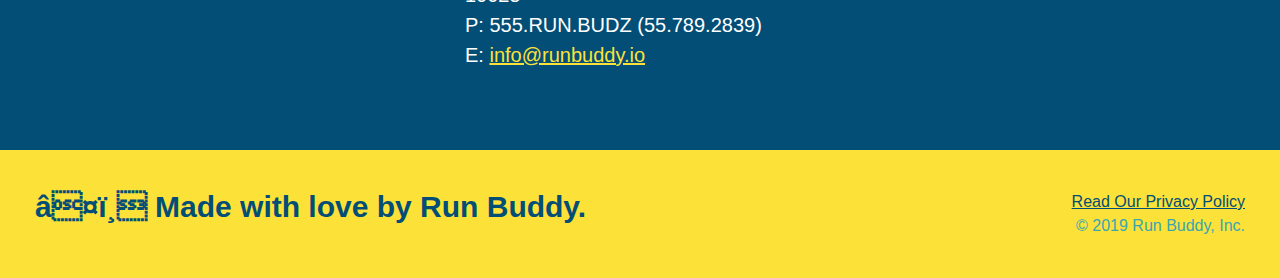
==== commit d011b71a: "add flexbox to the hero" ====
--- a/index.html
+++ b/index.html
@@ -32,7 +32,7 @@
         </header>
         
         <section class="hero">
-            <div>
+            <div class="hero-cta">
                 <h2>Start Building Habits.</h2>
                 <p>
                     seitan heirloom post-ironic pop-up iPhone mlkshk hella selfies fashion axe occupy readymade put a bird on it messenger bag Wes Anderson Schlitz plaid 
--- a/assets/css/style.css
+++ b/assets/css/style.css
@@ -9,9 +9,13 @@
     font-family: Helvetica, Arial, sans-serif;
 }
 
+/* Header Style Starts */
 header{
     padding: 20 px 35px;
-    background-color: #39a6b2
+    background-color: #39a6b2;
+    display: flex;
+    justify-content: space-between;
+    flex-wrap:wrap;
 
 }
 
@@ -20,7 +24,6 @@
     font-size: 36px;
     color: #fce138;
     margin: 0;
-    display: inline;
 }
 
 header a {
@@ -29,42 +32,23 @@
 }
 
 header nav {
-    float: right;
     margin: 7px 0;
 }
 
-header nav ul li{
-    display: inline;
+header nav ul {
+    display: flex;
+    flex-wrap: wrap;
+    justify-content: space-between;
+    align-items: center;
+    list-style: none;
 }
 
 header nav ul li a {
     margin: 0 30px;
     font-weight: lighter;
-    font-size: 22px;
-}
-
-footer{
-    background: #fce138;
-    width: 100%;
-    padding: 40px 35px;
-}
-
-footer h2 {
-    display: inline;
-    color: #024e76;
-    font-size: 30px;
-    margin: 0;
-}
-
-footer div {
-    float: right;
-    line-height: 1.5;
-    text-align: right;
-}
-
-footer a {
-    color: #024e76;
-}
+    font-size: 1.55vw;
+}
+/* Header Style ENDS */
 
 section {
     padding: 60px;
@@ -73,21 +57,35 @@
 /* Hero Style Start */
 .hero {
     background-image: url("../images/hero-bg.jpeg");
-    height: 600px;
     background-size: cover;
     background-position: center; 
-    position: relative;
-}
+    display: flex;
+    justify-content: center;
+    flex-wrap: wrap;
+}
+
+.hero-cta{
+    width: 35%;
+    text-align: right;
+    margin: 3.5%;
+    color: #fff;
+    font-size: 18px;
+    line-height: 1.3;
+}
+
+.hero-cta h2 {
+    font-style: italic;
+    font-size: 55px;
+    color: #fce138;
+}
+
 .hero-form {
     background-color: #fce138;
     padding: 20px;
-    width: 500px;
     color: #024e76;
     border: #024e76 solid 3px;
-    position: absolute;
-    bottom: 120px;
-    right: 140px;
-    margin: 0 5px;
+    margin: 3.5%;
+    width: 40%;
 }
 
 .hero-form p {
@@ -264,4 +262,30 @@
 .contact-info a {
     color: #fce138;
 }
-/* Reach Out Style END */+/* Reach Out Style END */
+
+/* Footer Style Start */
+footer{
+    background: #fce138;
+    width: 100%;
+    padding: 40px 35px;
+    display: flex;
+    justify-content: space-between;
+    flex-wrap: wrap;
+}
+
+footer h2 {
+    color: #024e76;
+    font-size: 30px;
+    margin: 0;
+}
+
+footer div {
+    line-height: 1.5;
+    text-align: right;
+}
+
+footer a {
+    color: #024e76;
+}
+/* Footer Style ENDS */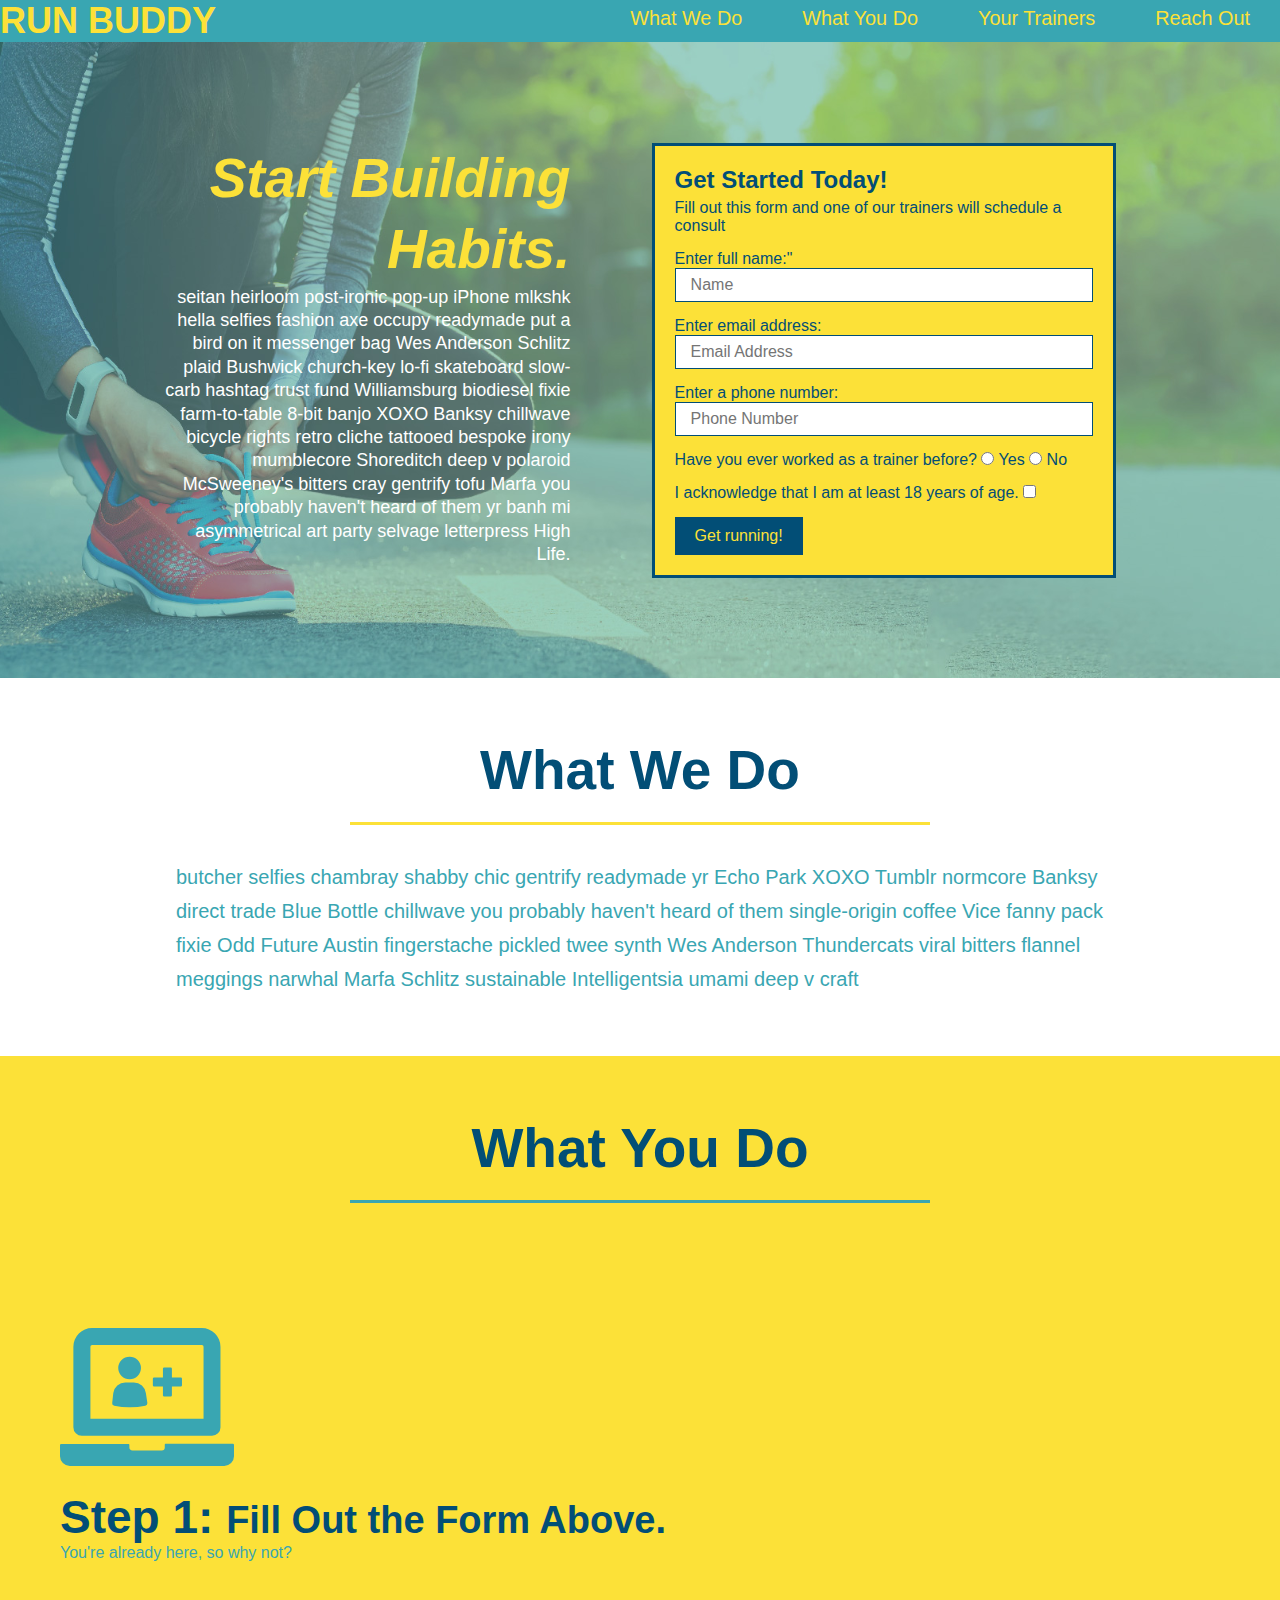
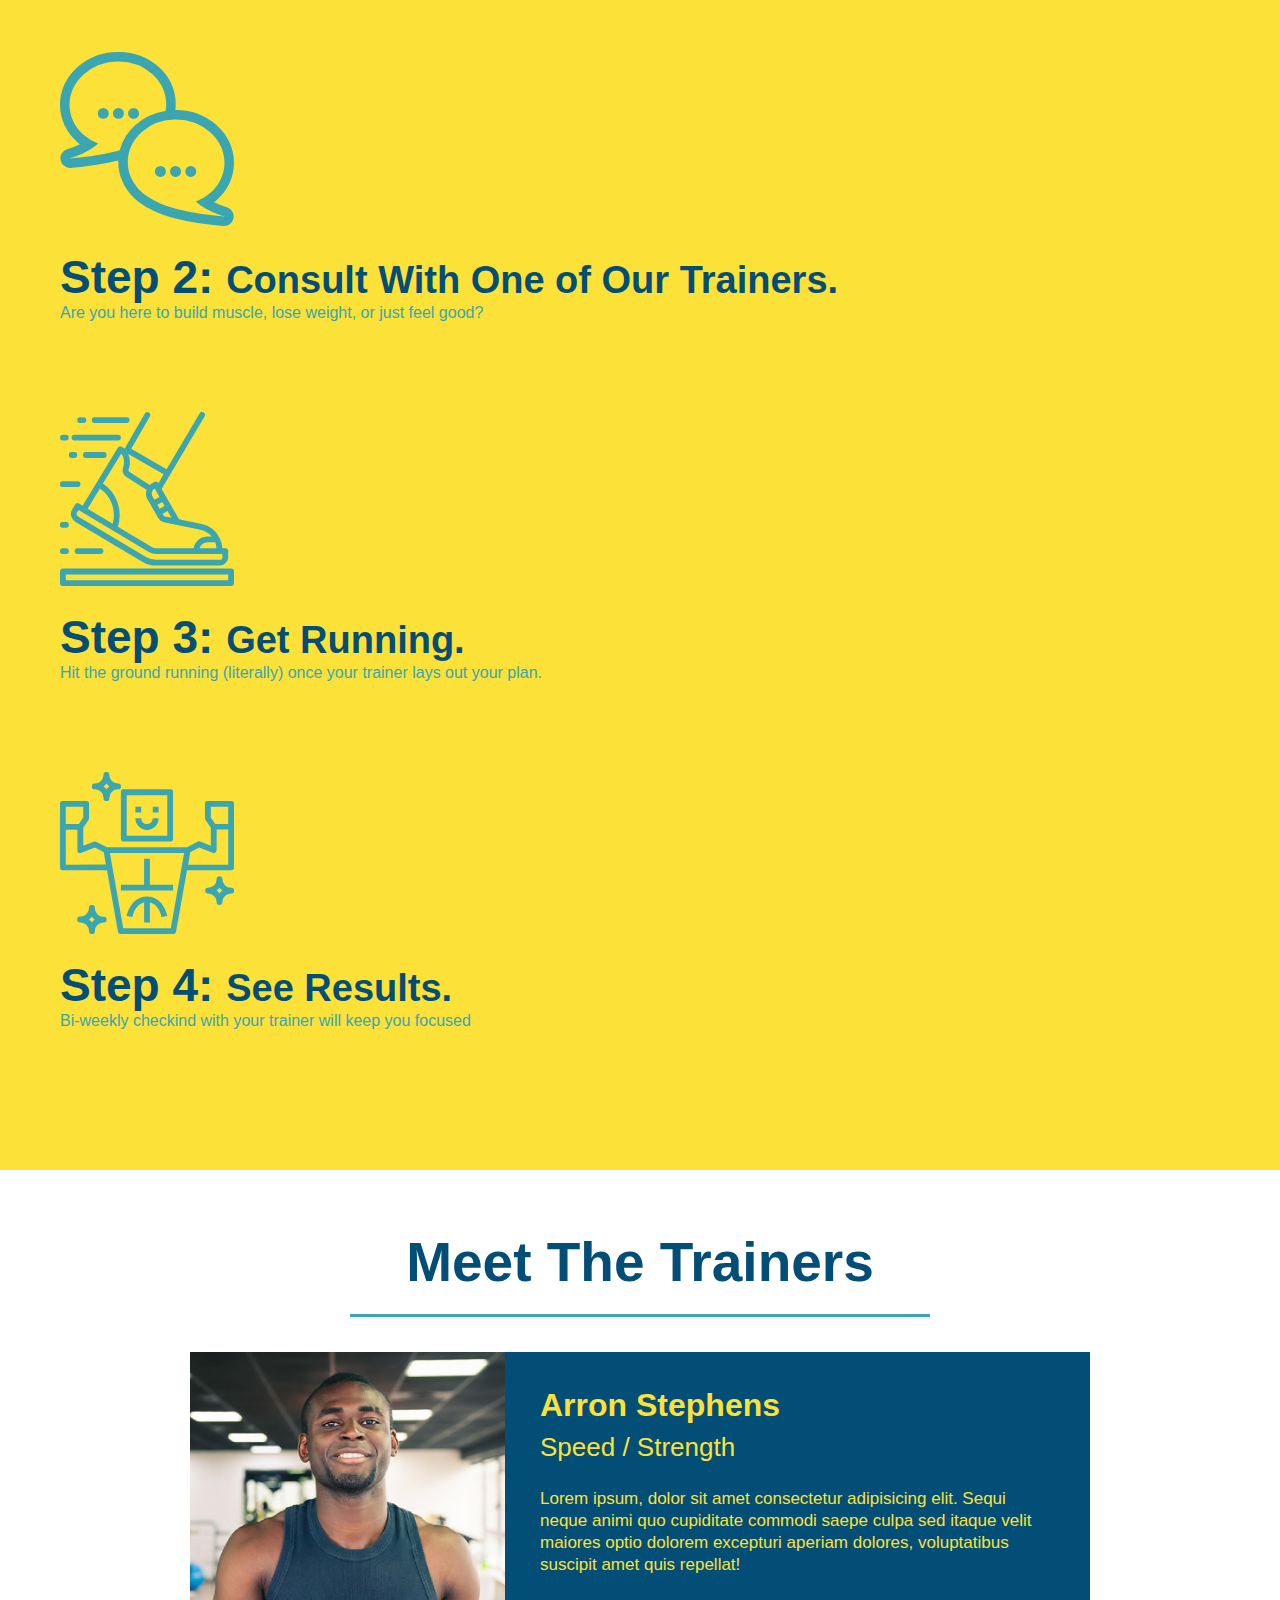
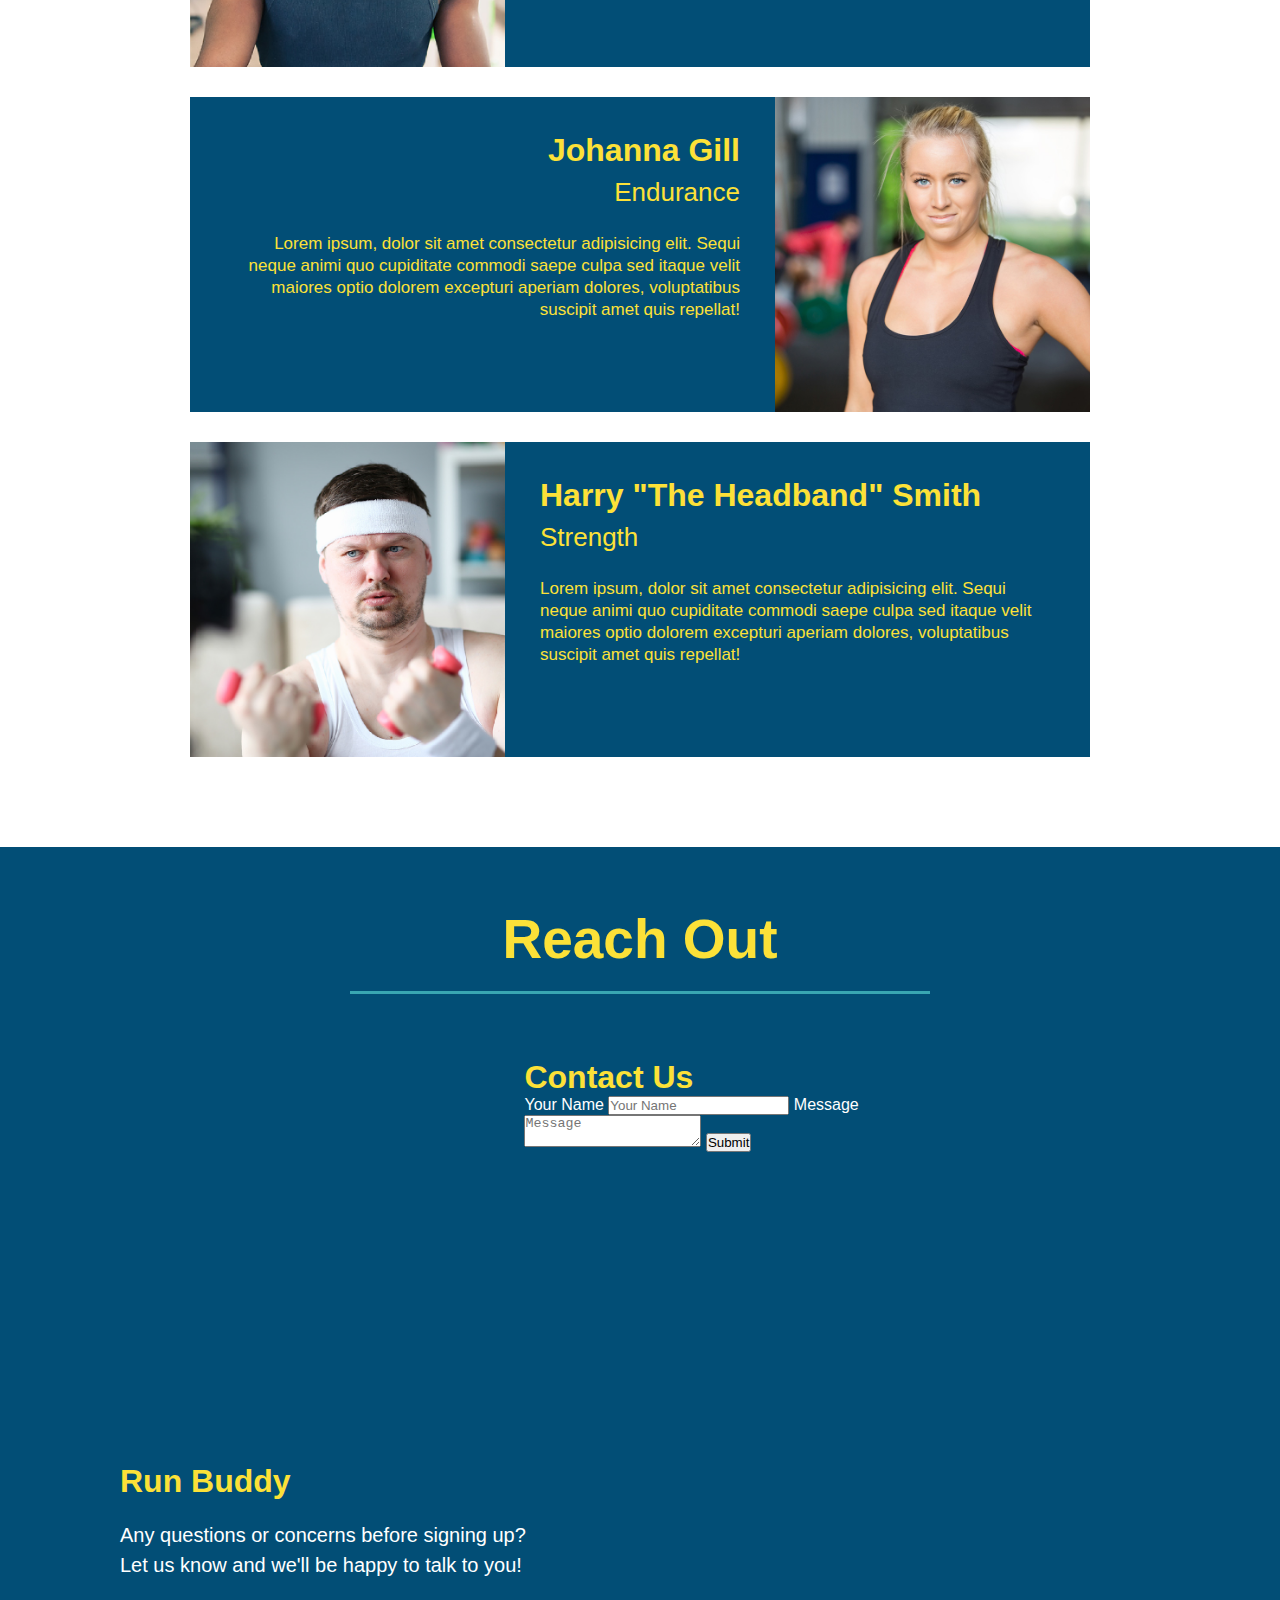
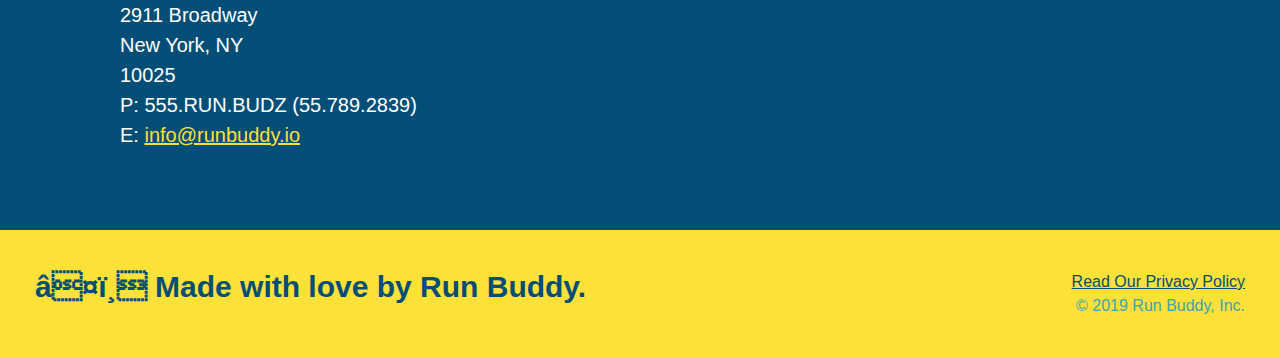
==== commit e2462d5f: "add flexbox to header" ====
--- a/index.html
+++ b/index.html
@@ -77,15 +77,22 @@
         </section>
 
         <section id="what-we-do" class="intro">
-            <h2 class="section-title primary-border">What We Do</h2>
-            <p>
-                butcher selfies chambray shabby chic gentrify readymade yr Echo Park XOXO Tumblr normcore Banksy direct trade Blue Bottle chillwave you probably haven't heard of them single-origin coffee Vice fanny pack fixie Odd Future Austin fingerstache pickled twee synth Wes Anderson Thundercats viral bitters flannel meggings narwhal Marfa Schlitz sustainable Intelligentsia umami deep v craft
-            </p>
+            <div class="flex-row">
+                <h2 class="section-title primary-border">What We Do</h2>
+            </div>
+            
+            <div class="flex-row">
+                <p>
+                    butcher selfies chambray shabby chic gentrify readymade yr Echo Park XOXO Tumblr normcore Banksy direct trade Blue Bottle chillwave you probably haven't heard of them single-origin coffee Vice fanny pack fixie Odd Future Austin fingerstache pickled twee synth Wes Anderson Thundercats viral bitters flannel meggings narwhal Marfa Schlitz sustainable Intelligentsia umami deep v craft
+                </p>
+            </div>   
         </section>  
 
         <section id="what-you-do" class="steps">
-            <h2 class="section-title secondary-border">What You Do</h2>
-            
+            <div class="flex-row">
+                <h2 class="section-title secondary-border">What You Do</h2>
+            </div>
+             
             <div>
                 <img src="./assets/images/01-04-svgs/step-1.svg" alt="" />
                 <h3>Step 1: <span>Fill Out the Form Above.</span></h3>
@@ -112,7 +119,10 @@
         </section>
     
         <section id="your-trainers" class="trainers">
-            <h2 class="section-title secondary-border">Meet The Trainers</h2>
+            <div class="flex-row">
+                <h2 class="section-title secondary-border">Meet The Trainers</h2>
+            </div>
+            
             <article class="trainer">
                 <img src="./assets/images/01-05-trainers/trainer-1.jpg" alt="Arron Stephens in his workout clothes, ready to pump iron" />
                 <div class="trainer-bio text-left">
@@ -152,7 +162,10 @@
         </section>  
 
         <section id="reach-out" class="contact">
-            <h2 class="section-title secondary-border">Reach Out</h2>
+            <div class="flex-row">
+                <h2 class="section-title secondary-border">Reach Out</h2>
+            </div>
+            
             <div class="contact-info">
                 <iframe src="https://www.google.com/maps/embed?pb=!1m18!1m12!1m3!1d3082.8810289368384!2d-73.9645310343456!3d40.80513200780909!2m3!1f0!2f0!3f0!3m2!1i1024!2i768!4f13.1!3m3!1m2!1s0x89c2f63b9042ff43%3A0x8f26f42a748b5be2!2sHex%20%26%20Company!5e0!3m2!1sen!2sus!4v1645903357064!5m2!1sen!2sus"
                     width="400" 
--- a/assets/css/style.css
+++ b/assets/css/style.css
@@ -114,11 +114,6 @@
     margin-bottom: 15px;
 }
 /* Hero Styles END */
-
-.intro {
-    text-align: center;
-}
-
 .intro p {
     line-height: 1.7;
     color:#39a6b2;
@@ -129,11 +124,12 @@
 
 .section-title {
     font-size: 55px;
-    display: inline-block;
-    padding: 0 100px 20px 100px;
     border-bottom: 3px solid;
-    margin-bottom: 35px;
-    color: #024e76;
+    color: #024e76;
+    padding-bottom: 20px;
+    text-align: center;
+    margin: 0 auto 35px auto;
+    width: 50%;
   }
 
 .primary-border {
@@ -146,7 +142,6 @@
 
 /* Steps Style Starts */
 .steps {
-    text-align: center;
     background: #fce138;
 }
 
@@ -175,7 +170,7 @@
 
 /* Trainer Style Start*/
 .trainers {
-    text-align: center;
+    
 }
 
 .trainer {
@@ -213,20 +208,11 @@
     font-size: 17px;
     line-height: 1.3;
 }
-
-.text-left {
-    text-align: left;
-}
-
-.text-right{
-    text-align: right;
-}
 /* Trainer Style END */
 
 /* Reach Out Style Start */
 .contact {
     background-color: #024e76;
-    text-align: center;
 }
 
 .contact h2 {
@@ -288,4 +274,16 @@
 footer a {
     color: #024e76;
 }
-/* Footer Style ENDS */+/* Footer Style ENDS */
+
+.text-left {
+    text-align: left;
+}
+
+.text-right{
+    text-align: right;
+}
+
+.flex-row {
+    display: flex;
+}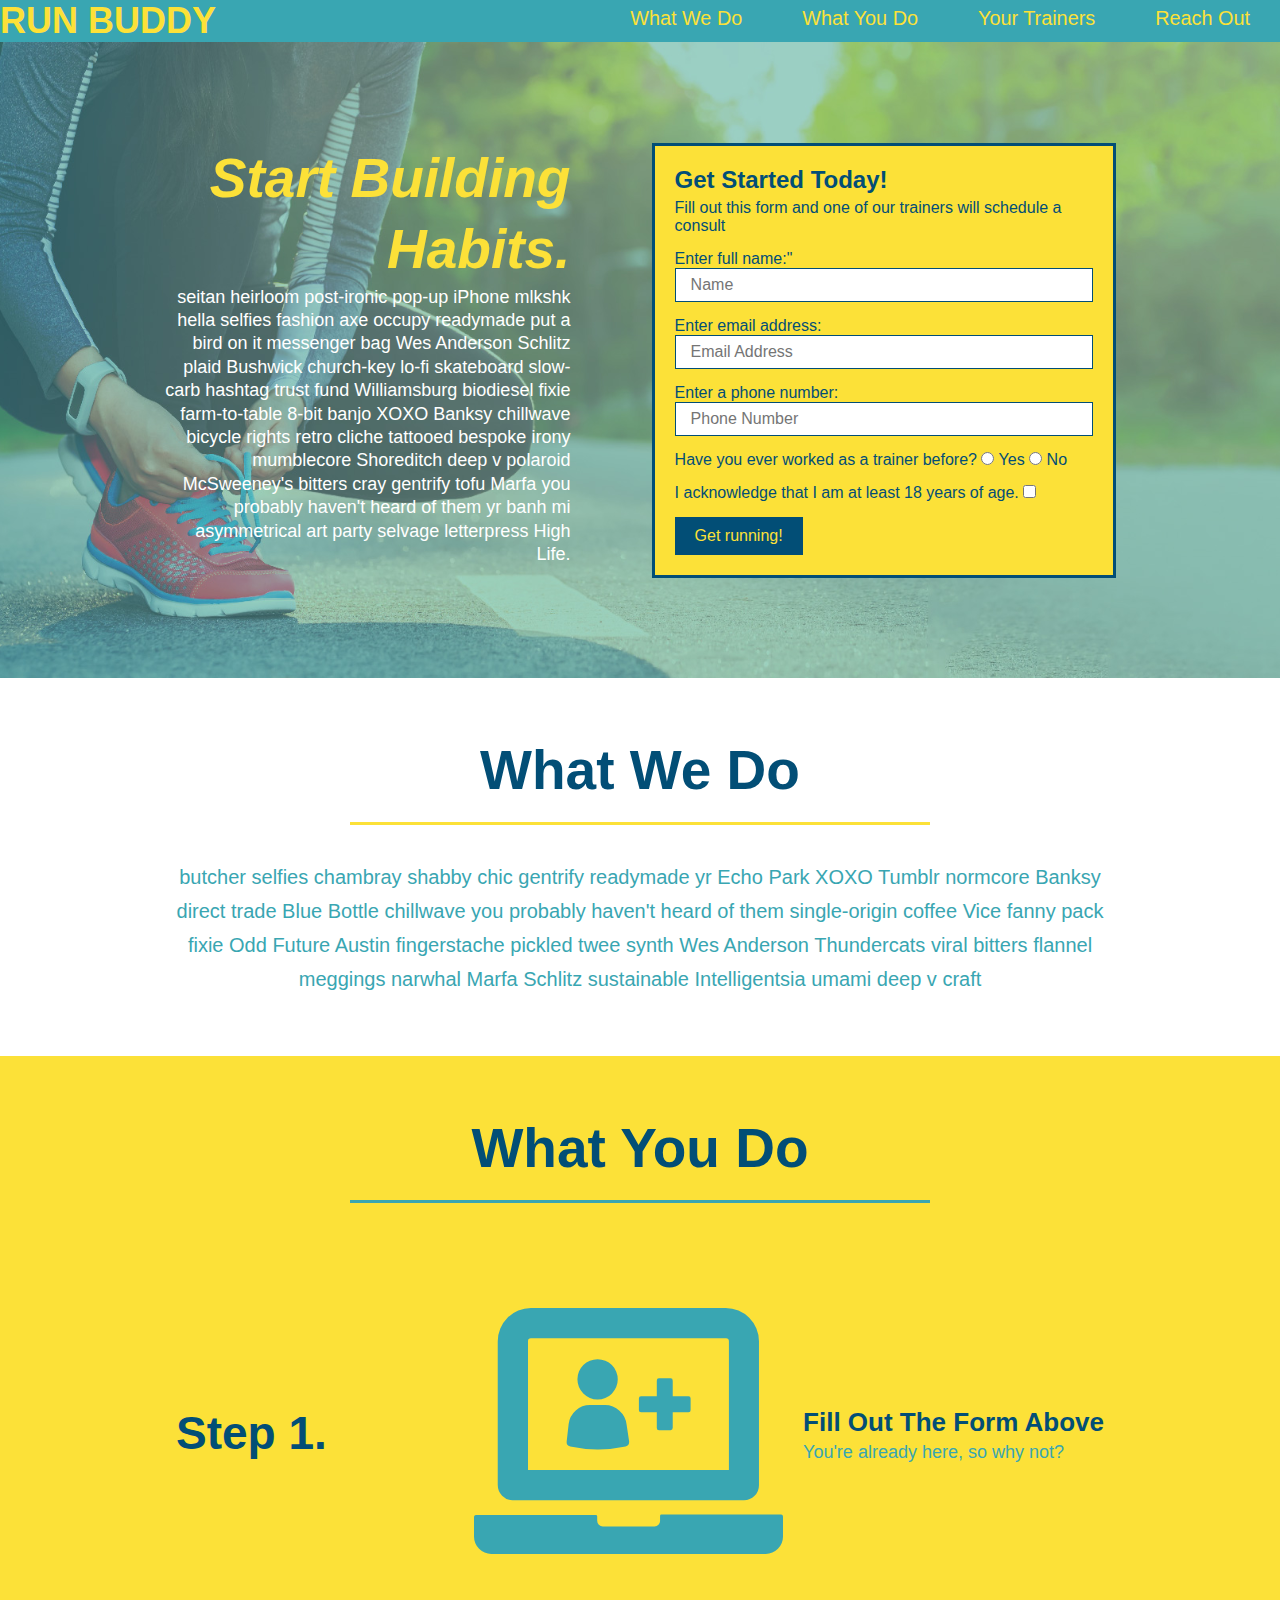
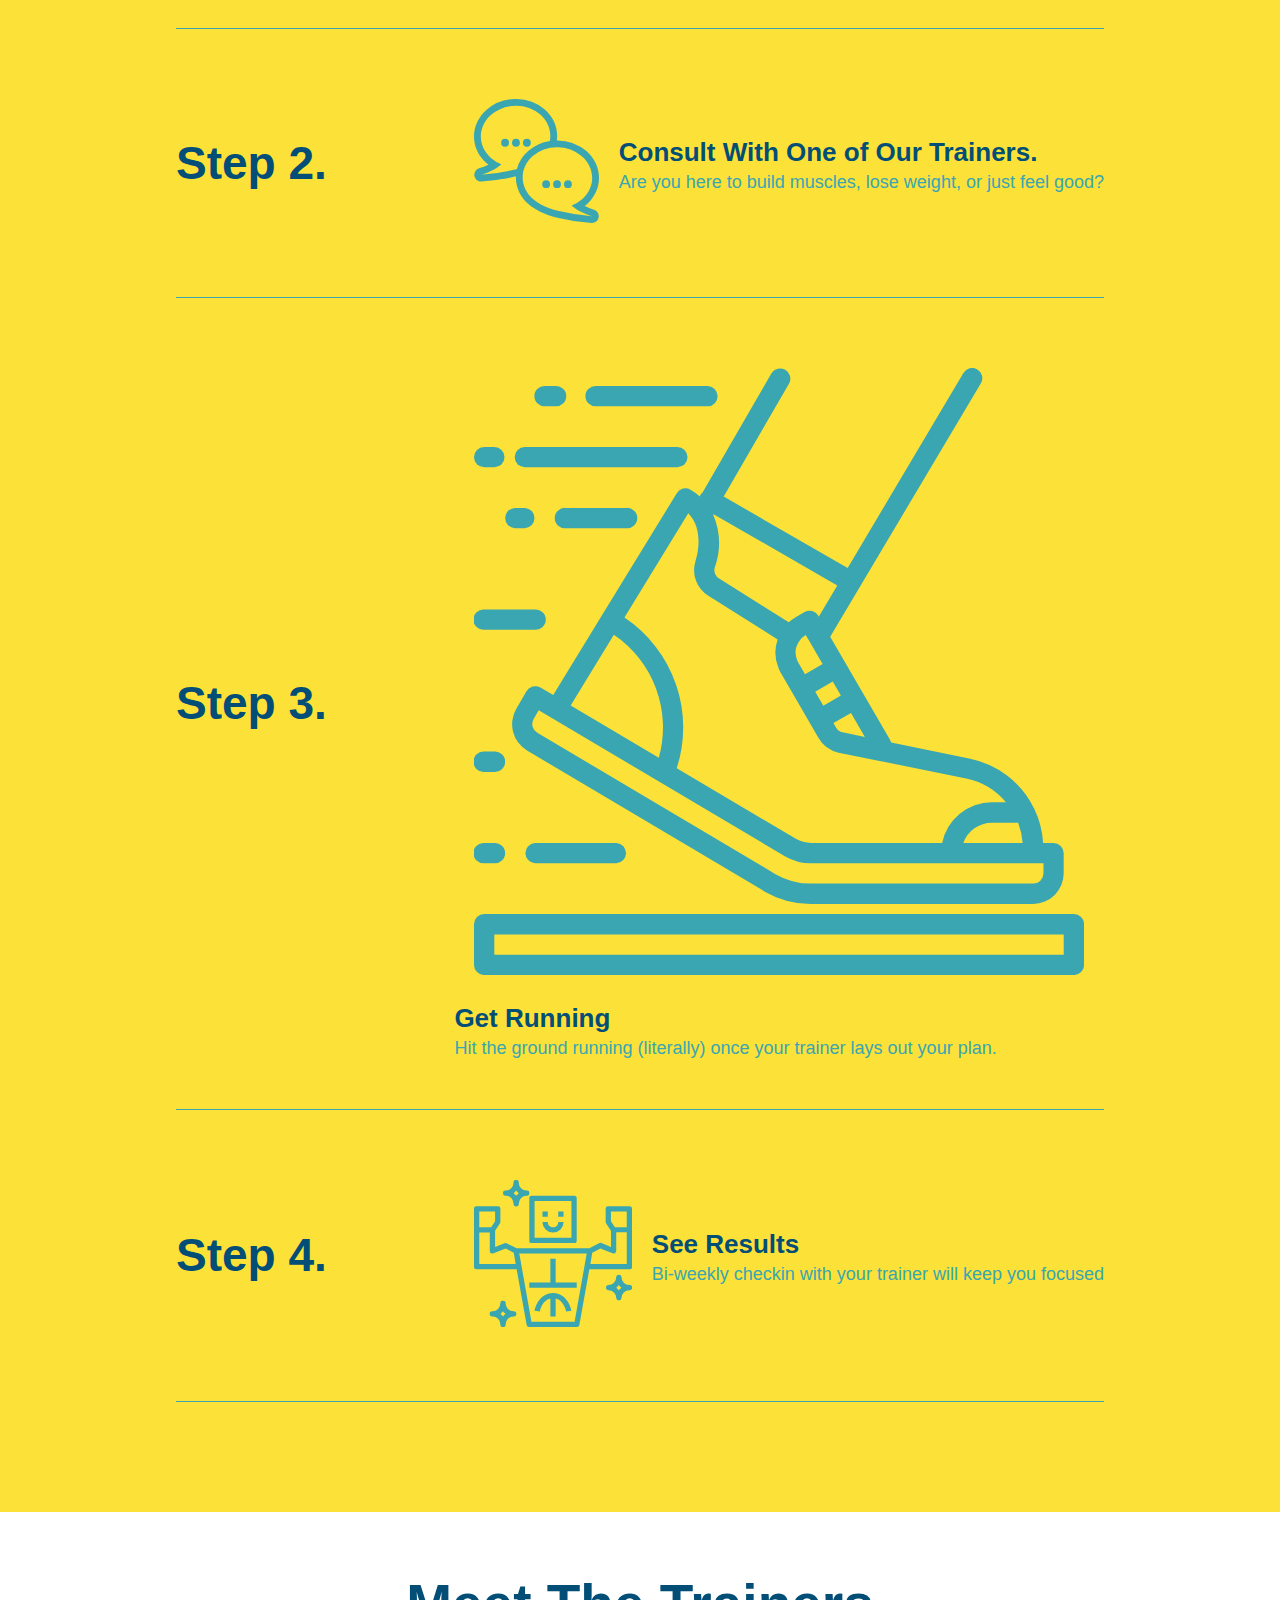
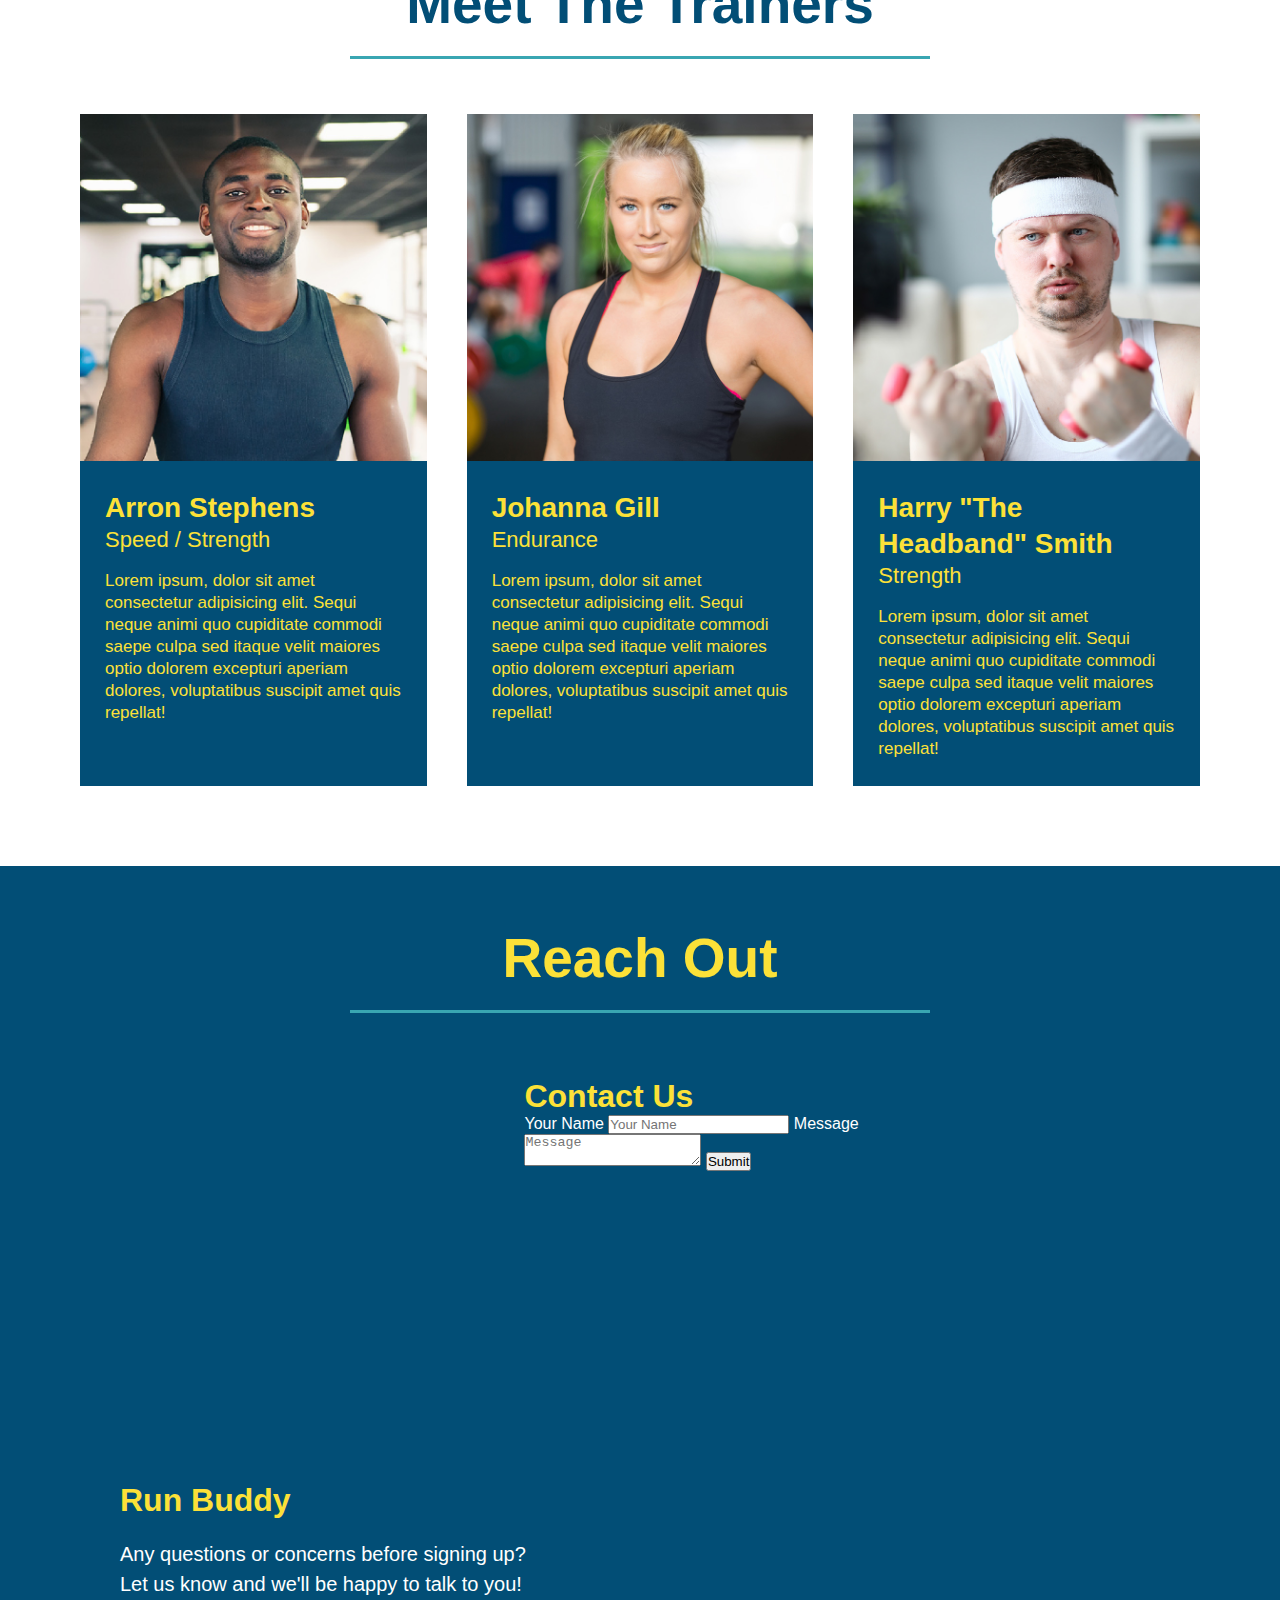
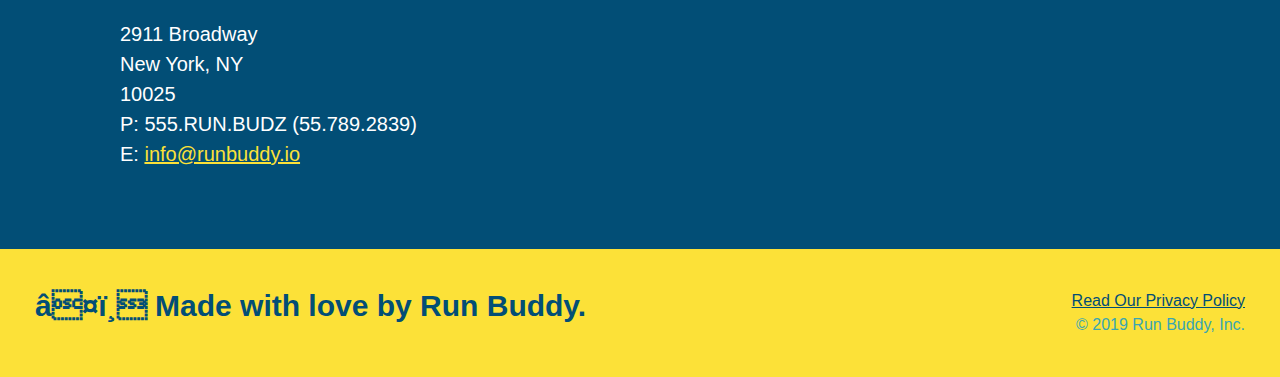
==== commit 0a8d26c1: "add flexbox to the trainers" ====
--- a/index.html
+++ b/index.html
@@ -92,73 +92,102 @@
             <div class="flex-row">
                 <h2 class="section-title secondary-border">What You Do</h2>
             </div>
-             
-            <div>
-                <img src="./assets/images/01-04-svgs/step-1.svg" alt="" />
-                <h3>Step 1: <span>Fill Out the Form Above.</span></h3>
-                <p>You're already here, so why not?</p>
-            </div>
-
-            <div>
-                <img src="./assets/images/01-04-svgs/step-2.svg" alt="" />
-                <h3>Step 2: <span>Consult With One of Our Trainers.</span></h3>
-                <p>Are you here to build muscle, lose weight, or just feel good?</p>
-            </div>
-            
-            <div>
-                <img src="./assets/images/01-04-svgs/step-3.svg" alt="" />
-                <h3>Step 3: <span>Get Running.</span></h3>
-                <p>Hit the ground running (literally) once your trainer lays out your plan.</p>
-            </div>
-
-            <div>
-                <img src="./assets/images/01-04-svgs/step-4.svg" alt="" />
-                <h3>Step 4: <span>See Results.</span></h3>
-                <p>Bi-weekly checkind with your trainer will keep you focused</p>
+
+            <div class="step">
+                <h3>Step 1.</h3>
+                <div class="step-info">
+                    <div class="step-img">
+                        <img src="./assets/images/01-04-svgs/step-1.svg" alt="" />
+                    </div>
+                    <div class="step-text">
+                        <h4>Fill Out The Form Above</h4>
+                        <p>You're already here, so why not?</p>
+                    </div>    
+                </div>
+            </div>
+
+            <div class="step">
+                <h3>Step 2.</h3>
+                <div class="step-info">
+                    <div class="step-img">
+                        <img src="./assets/images/01-04-svgs/step-2.svg" alt="" />
+                    </div>
+                    <div class="step-text">
+                        <h4>Consult With One of Our Trainers.</h4>
+                        <p>Are you here to build muscles, lose weight, or just feel good?</p>
+                    </div>    
+                </div>
+            </div>
+                
+            <div class="step">
+                <h3>Step 3.</h3>
+                <div class="step-info">
+                    <div class="step-img">
+                        <img src="./assets/images/01-04-svgs/step-3.svg" alt="" />
+                    </div>
+                    <div class="step-text">
+                        <h4>Get Running</h4>
+                        <p>Hit the ground running (literally) once your trainer lays out your plan.</p>
+                    </div>
+                </div>
+            </div>
+
+            <div class="step">
+                <h3>Step 4.</h3>
+                <div class="step-info">
+                    <div class="step-img">
+                        <img src="./assets/images/01-04-svgs/step-4.svg" alt="" />    
+                    </div>
+                    <div class="step-text">
+                        <h4>See Results</h4>
+                        <p>Bi-weekly checkin with your trainer will keep you focused</p>
+                    </div>
+                </div>
             </div>
         </section>
     
-        <section id="your-trainers" class="trainers">
+        <section id="your-trainers">
             <div class="flex-row">
                 <h2 class="section-title secondary-border">Meet The Trainers</h2>
             </div>
             
-            <article class="trainer">
-                <img src="./assets/images/01-05-trainers/trainer-1.jpg" alt="Arron Stephens in his workout clothes, ready to pump iron" />
-                <div class="trainer-bio text-left">
-                    <h3>Arron Stephens</h3>
-                    <h4>Speed / Strength</h4>
-                    <p>
-                        Lorem ipsum, dolor sit amet consectetur adipisicing elit. Sequi neque animi quo cupiditate commodi saepe culpa sed
-                        itaque velit maiores optio dolorem excepturi aperiam dolores, voluptatibus suscipit amet quis repellat!
-                    </p>
-                </div>
-            </article>
-
-            <article class="trainer">
-                <div class="trainer-bio text-right">
-                    
-                    <h3>Johanna Gill</h3>
-                    <h4>Endurance</h4>
-                    <p>
-                        Lorem ipsum, dolor sit amet consectetur adipisicing elit. Sequi neque animi quo cupiditate commodi saepe culpa sed
-                        itaque velit maiores optio dolorem excepturi aperiam dolores, voluptatibus suscipit amet quis repellat!
-                    </p>
-                </div>
-                <img src="./assets/images/01-05-trainers/trainer-2.jpg" alt="Joanna Gill cooling off after a workout" />
-            </article>
-            
-            <article class="trainer">
-                <img src="./assets/images/01-05-trainers/trainer-3.jpg" alt="Harry Smith wearing a headband and lifting comically small pink weights" />
-                <div class="trainer-bio text-left">
-                    <h3>Harry "The Headband" Smith</h3>
-                    <h4>Strength</h4>
-                    <p>
-                        Lorem ipsum, dolor sit amet consectetur adipisicing elit. Sequi neque animi quo cupiditate commodi saepe culpa sed
-                        itaque velit maiores optio dolorem excepturi aperiam dolores, voluptatibus suscipit amet quis repellat!
-                    </p>
-                </div>
-            </article>
+            <div class="trainers">
+                <article class="trainer">
+                    <img src="./assets/images/01-05-trainers/trainer-1.jpg" alt="Arron Stephens in his workout clothes, ready to pump iron" />
+                    <div class="trainer-bio">
+                        <h3 class="trainer-name">Arron Stephens</h3>
+                        <h4 class="trainer-role">Speed / Strength</h4>
+                        <p>
+                            Lorem ipsum, dolor sit amet consectetur adipisicing elit. Sequi neque animi quo cupiditate commodi saepe culpa sed
+                            itaque velit maiores optio dolorem excepturi aperiam dolores, voluptatibus suscipit amet quis repellat!
+                        </p>
+                    </div>
+                </article>
+    
+                <article class="trainer">
+                    <img src="./assets/images/01-05-trainers/trainer-2.jpg" alt="Joanna Gill cooling off after a workout" />
+                    <div class="trainer-bio">
+                        <h3 class="trainer-name">Johanna Gill</h3>
+                        <h4 class="trainer-role">Endurance</h4>
+                        <p>
+                            Lorem ipsum, dolor sit amet consectetur adipisicing elit. Sequi neque animi quo cupiditate commodi saepe culpa sed
+                            itaque velit maiores optio dolorem excepturi aperiam dolores, voluptatibus suscipit amet quis repellat!
+                        </p>
+                    </div>
+                    </article>
+                
+                <article class="trainer">
+                    <img src="./assets/images/01-05-trainers/trainer-3.jpg" alt="Harry Smith wearing a headband and lifting comically small pink weights" />
+                    <div class="trainer-bio">
+                        <h3 class="trainer-name">Harry "The Headband" Smith</h3>
+                        <h4 class="trainer-role">Strength</h4>
+                        <p>
+                            Lorem ipsum, dolor sit amet consectetur adipisicing elit. Sequi neque animi quo cupiditate commodi saepe culpa sed
+                            itaque velit maiores optio dolorem excepturi aperiam dolores, voluptatibus suscipit amet quis repellat!
+                        </p>
+                    </div>
+                </article>
+            </div>   
         </section>  
 
         <section id="reach-out" class="contact">
--- a/assets/css/style.css
+++ b/assets/css/style.css
@@ -120,6 +120,7 @@
     width: 80%;
     font-size: 20px;
     margin: 0 auto;
+    text-align: center;
 }
 
 .section-title {
@@ -145,68 +146,86 @@
     background: #fce138;
 }
 
-.steps div {
-    margin-bottom: 80px;
-}
-.steps img {
-    width: 15%;
-    margin: 10px 0;
-}
-
-.steps h3 {
+.step{
+    margin: 50px auto;
+    padding-bottom: 50px;
+    width: 80%;
+    border-bottom: 1px solid #39a6b2;
+    display: flex;
+    align-items: center;
+    justify-content: space-between;
+}
+.step h3 {
     color: #024e76;
     font-size: 46px;
-    margin-top: 10px;
-}
-.step p {
+    flex: 1 30%;
+}
+.step-text p {
     color: #39a6b2;
-    font-size: 23px;
-}
-
-.steps span {
-    font-size: 38px;
+    font-size: 18px;
+}
+
+.step-text h4 {
+    font-size: 26px;
+    line-height: 1.5;
+    color: #024e76;
+    flex: 12;
+}
+
+.step-info {
+    flex: 2 70%;
+    display: flex;
+    flex-wrap: wrap;
+    align-items: center;
+}
+
+.step-img {
+    flex: 1 12%;
+    margin: 20px;
+}
+
+.step-img img{
+    max-width: 100%;
 }
 /* Step Style Ends */
 
 /* Trainer Style Start*/
 .trainers {
-    
+    width: 100%;
+    margin: 0 auto;
+    display: flex;
+    flex-wrap: wrap;
+    justify-content: space-around;
 }
 
 .trainer {
-    
-    width: 900px;
-    margin: 0 auto 30px auto;
+    margin: 20px;
     background-color: #024e76;
     color: #fce138;
-    overflow: auto;
+    flex: 1;
 }
 
 .trainer img {
-    width: 35%;
-    float: left;
+    width: 100%;
 }
 
 .trainer-bio {
-    padding: 35px;
-    float: left;
-    width: 65%;
+    padding: 25px;
+    line-height: 1.3;
 }
 
 .trainer-bio h3 {
-    font-size: 32px;
-    margin-bottom: 8px;
+    font-size: 28px;
 }
 
 .trainer-bio h4 {
     font-weight: lighter;
-    font-size: 26px;
-    margin-bottom: 25px;
+    font-size: 22px;
+    margin-bottom: 15px;
 }
 
 .trainer-bio p {
     font-size: 17px;
-    line-height: 1.3;
 }
 /* Trainer Style END */
 
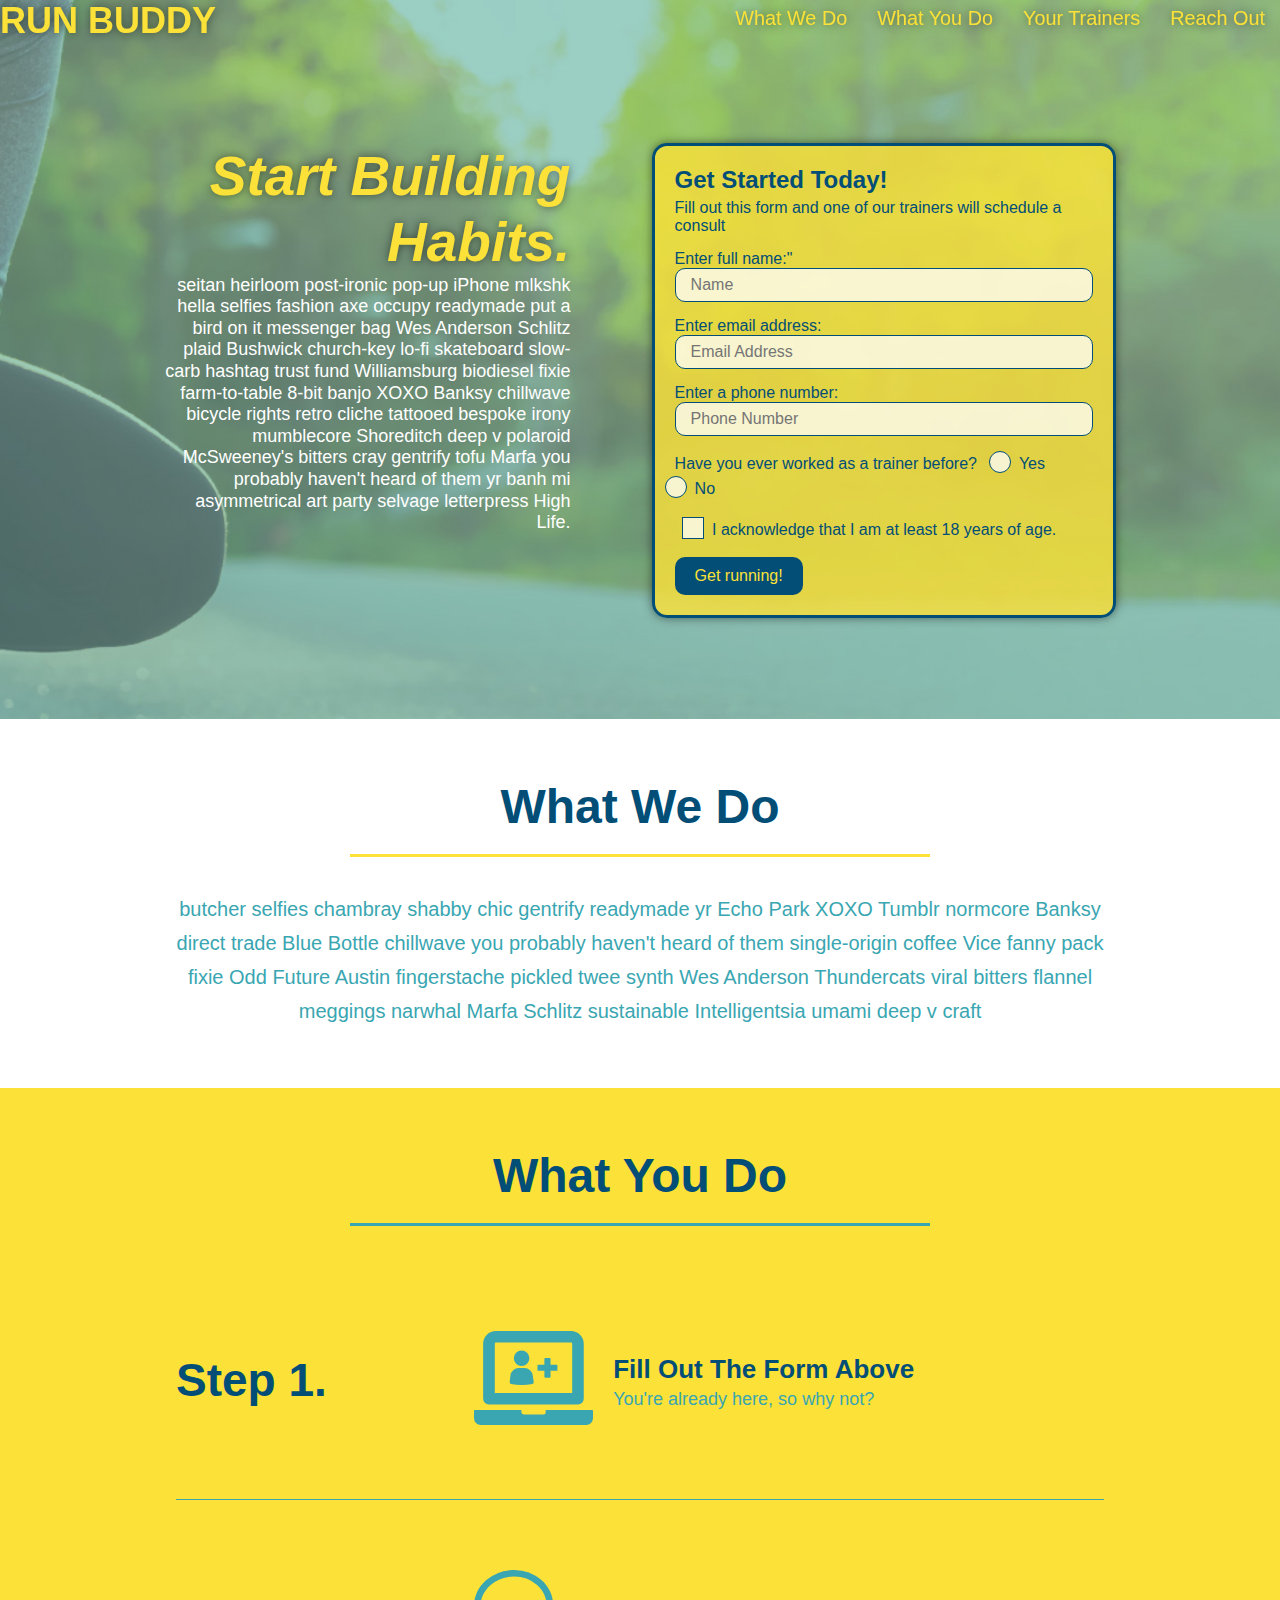
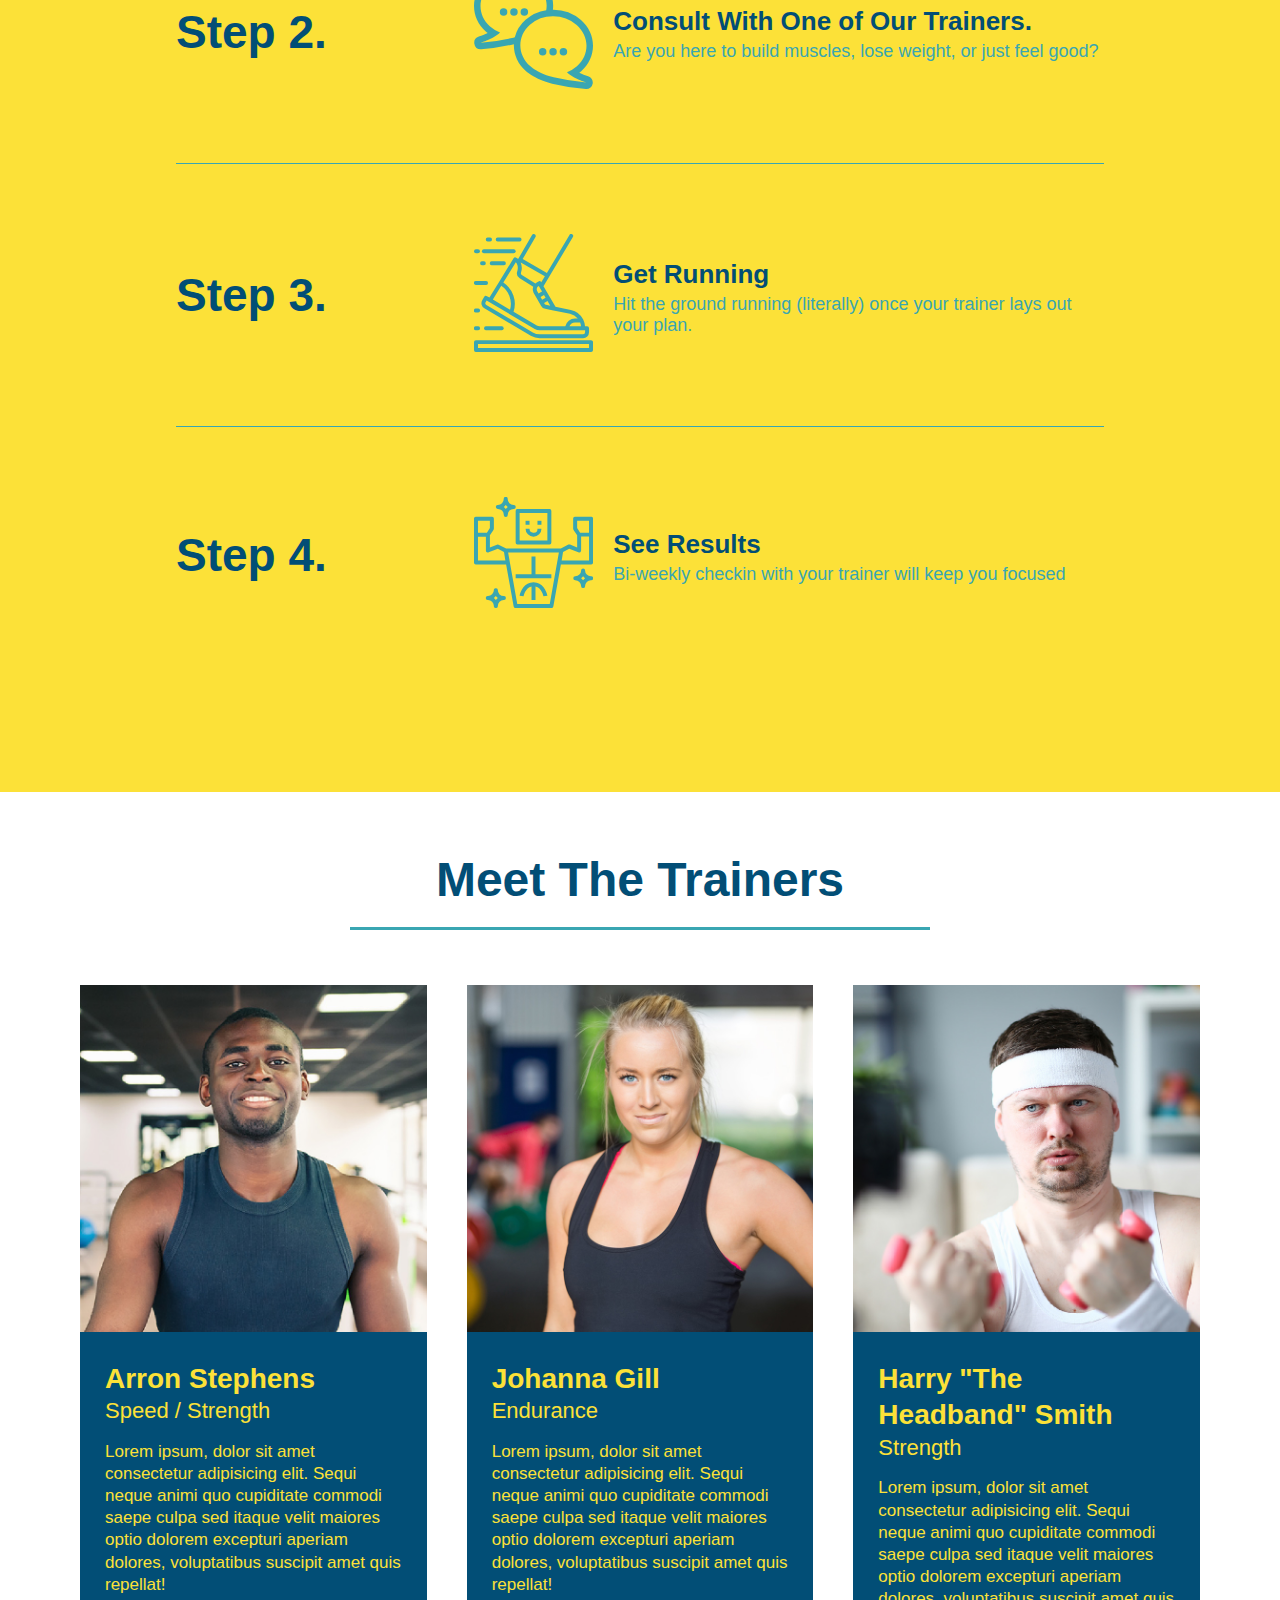
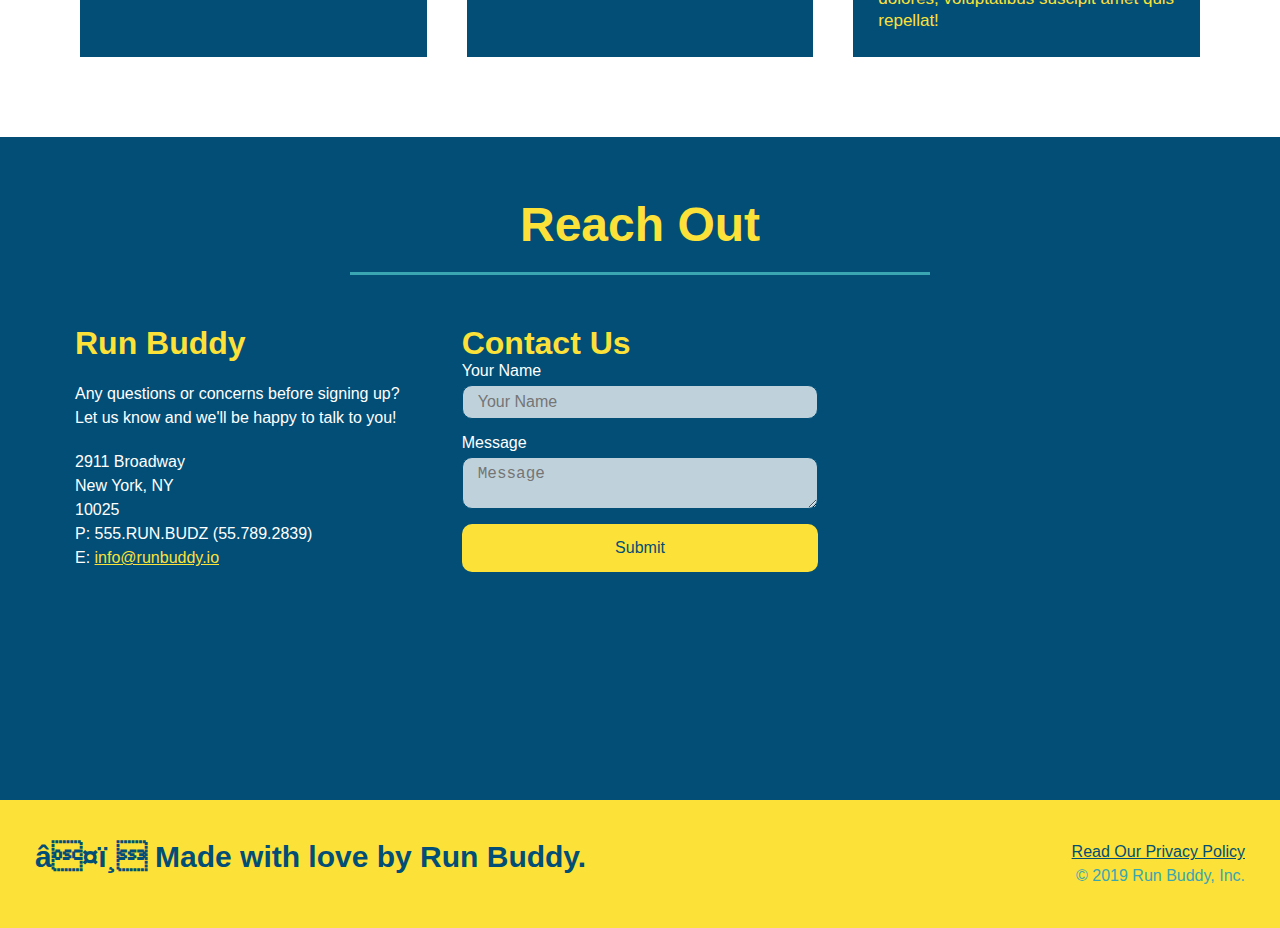
==== commit 5c313a1c: "checkboxes and radio buttons" ====
--- a/index.html
+++ b/index.html
@@ -2,6 +2,7 @@
 <html lang=""eng">
     <head>
         <meta charset-"UTF-8" />
+        <meta name="viewport" content="width=device-width, initial-scale=1.0" />
         <link rel="stylesheet" href="./assets/css/style.css" />
         <title>Run Buddy</title>
 
@@ -57,17 +58,23 @@
                     <input type="tel" placeholder="Phone Number" name="phone" id="phone" class="form-input"/>
                     <p>
                         Have you ever worked as a trainer before?
-                        <input type="radio" name="trainer-confirm" id="trainer-yes" />
-                        <label for="trainer=yes">Yes</label>
-
-                        <input type="radio" name="trainer-confirm" id="trainer-no" />
-                        <label for="trainer-no">No</label>
+                        <span class="radio-wrapper">
+                            <input type="radio" name="trainer-confirm" id="trainer-yes" />
+                            <label for="trainer=yes">Yes</label>
+                        </span>
+                        
+                        <span class="radio-wrapper">
+                            <input type="radio" name="trainer-confirm" id="trainer-no" />
+                            <label for="trainer-no">No</label>
+                        </span>
                     </p>
                     <p>
-                        <label for="checkbox" >
-                            I acknowledge that I am at least 18 years of age.
-                        </label>
-                        <input type="checkbox" name="age-confirm" id="checkbox" />
+                        <span class="checkbox-wrapper">
+                            <input type="checkbox" name="age-confirm" id="checkbox" />
+                            <label for="checkbox">
+                                I acknowledge that I am at least 18 years of age.
+                            </label>
+                        </span> 
                     </p>
                     <button type="submit">
                         Get running!
@@ -196,27 +203,6 @@
             </div>
             
             <div class="contact-info">
-                <iframe src="https://www.google.com/maps/embed?pb=!1m18!1m12!1m3!1d3082.8810289368384!2d-73.9645310343456!3d40.80513200780909!2m3!1f0!2f0!3f0!3m2!1i1024!2i768!4f13.1!3m3!1m2!1s0x89c2f63b9042ff43%3A0x8f26f42a748b5be2!2sHex%20%26%20Company!5e0!3m2!1sen!2sus!4v1645903357064!5m2!1sen!2sus"
-                    width="400" 
-                    height="400"
-                    style="border:0;" 
-                    allowfullscreen="" 
-                    loading="lazy">
-                </iframe>
-                
-                <div class="contact-form">
-                    <h3>Contact Us</h3>
-                    <form>
-                        <label for="contact-name">Your Name</label>
-                        <input type="text" id="contact-name" placeholder="Your Name" />
-
-                        <label for="contact-message">Message</label> 
-                        <textarea id="contact-message" placeholder="Message"></textarea>
-
-                        <button type="submit">Submit</button>
-                    </form>
-                </div>
-                
                 <div>
                     <h3>Run Buddy</h3>
                     <p>
@@ -232,6 +218,24 @@
                         E: <a href="mailto:into@runbuddy.io">info@runbuddy.io</a>
                     </address>
                 </div>
+
+                <div class="contact-form">
+                    <h3>Contact Us</h3>
+                    <form>
+                        <label for="contact-name">Your Name</label>
+                        <input type="text" id="contact-name" placeholder="Your Name" />
+
+                        <label for="contact-message">Message</label> 
+                        <textarea id="contact-message" placeholder="Message"></textarea>
+
+                        <button type="submit">Submit</button>
+                    </form>
+                </div>
+
+                <iframe 
+                    src="https://www.google.com/maps/embed?pb=!1m18!1m12!1m3!1d3082.8810289368384!2d-73.9645310343456!3d40.80513200780909!2m3!1f0!2f0!3f0!3m2!1i1024!2i768!4f13.1!3m3!1m2!1s0x89c2f63b9042ff43%3A0x8f26f42a748b5be2!2sHex%20%26%20Company!5e0!3m2!1sen!2sus!4v1645903357064!5m2!1sen!2sus"
+                    frameborder="0" style="border: 0;" allowfullscreen>
+                </iframe>
             </div>
         </section>
 
--- a/assets/css/style.css
+++ b/assets/css/style.css
@@ -11,12 +11,19 @@
 
 /* Header Style Starts */
 header{
+    z-index: 999;
+    background-image: url(../images/hero-bg.jpeg);
+    background-size: cover;
+    background-position: 80%;
+    background-attachment: fixed;
     padding: 20 px 35px;
     background-color: #39a6b2;
     display: flex;
     justify-content: space-between;
     flex-wrap:wrap;
-
+    position: -webkit-sticky;
+    position: sticky;
+    top: 0;
 }
 
 header h1 {
@@ -24,6 +31,7 @@
     font-size: 36px;
     color: #fce138;
     margin: 0;
+    text-shadow: 0 0 10px rgba(0, 0, 0, 0.5);
 }
 
 header a {
@@ -44,9 +52,17 @@
 }
 
 header nav ul li a {
-    margin: 0 30px;
+    padding: 10px 15px;
     font-weight: lighter;
     font-size: 1.55vw;
+    text-shadow: 0 0 10px rgba(0, 0, 0, 0.5);
+}
+
+header nav ul li a:hover {
+    background-color: #fce138;
+    color:#024e76;
+    border-radius: 15px;
+    text-shadow: none;
 }
 /* Header Style ENDS */
 
@@ -58,10 +74,12 @@
 .hero {
     background-image: url("../images/hero-bg.jpeg");
     background-size: cover;
-    background-position: center; 
+    background-position: 80%;
+    background-attachment: fixed; 
     display: flex;
     justify-content: center;
     flex-wrap: wrap;
+    align-items: flex-start;
 }
 
 .hero-cta{
@@ -70,22 +88,25 @@
     margin: 3.5%;
     color: #fff;
     font-size: 18px;
-    line-height: 1.3;
+    line-height: 1.2;
 }
 
 .hero-cta h2 {
     font-style: italic;
     font-size: 55px;
     color: #fce138;
+    text-shadow: 0 0 10px rgba(0, 0, 0, 0.5);
 }
 
 .hero-form {
-    background-color: #fce138;
+    background-color: rgba(252, 225, 56, .8);
     padding: 20px;
     color: #024e76;
     border: #024e76 solid 3px;
     margin: 3.5%;
     width: 40%;
+    box-shadow: 0 0 10px rgba(0, 0, 0, 0.5);
+    border-radius: 15px;
 }
 
 .hero-form p {
@@ -102,8 +123,15 @@
     border: none;
     padding: 10px 20px;
     font-size: 16px;
-
-}
+    border-radius: 10px;
+
+}
+
+.hero-form button:hover {
+    background-color: #39a6b2;
+}
+
+
 .form-input {
     border: 1px solid #024e76;
     display: block;
@@ -112,7 +140,75 @@
     color: #024e76;
     width: 100%;
     margin-bottom: 15px;
-}
+    border-radius: 10px;
+    background-color: rgba( 255, 255, 255, 0.75);
+}
+
+.form-input:focus {
+    background-color: rgba( 255, 255, 255, 1);
+    outline: none;
+}
+
+.checkbox-wrapper input, .radio-wrapper input {
+    opacity: 0;
+}
+
+.checkbox-wrapper label, .radio-wrapper label {
+    position: relative;
+    left: 10px;
+    margin: 10px;
+    line-height: 1.6;
+}
+
+.checkbox-wrapper label::before, .radio-wrapper label::before {
+    content: "";
+    height: 20px;
+    width: 20px;
+    background: rgba( 255, 255, 255, 0.75);
+    border: 1px solid #024e76;
+    position: absolute;
+    top: -4px;
+    left: -30px;
+}
+
+.radio-wrapper label::before {
+    border-radius: 50%;
+}
+
+.radio-wrapper label::after {
+    content: "";
+    width: 20px;
+    height: 20px;
+    border-radius: 50%;
+    background: #024e76;
+    position: absolute;
+    left: -29px;
+    top: -3px;
+    background-image: radial-gradient(circle, #39a6b2, #024e76);
+}
+
+.checkbox-wrapper label::after {
+    content: "";
+    height: 6px;
+    width: 14px;
+    border-left: 2px solid #024e76;
+    border-bottom: 2px solid #024e76;
+    position: absolute;
+    left: -26px;
+    top: 1px;
+    transform: rotate(-58deg);
+}
+
+.checkbox-wrapper input + label::after, 
+.radio-wrapper input + label::after{
+    content: none;
+}
+
+.checkbox-wrapper input:checked + label::after, 
+.radio-wrapper input:checked + label::after {
+    content: "";
+}
+
 /* Hero Styles END */
 .intro p {
     line-height: 1.7;
@@ -124,7 +220,7 @@
 }
 
 .section-title {
-    font-size: 55px;
+    font-size: 48px;
     border-bottom: 3px solid;
     color: #024e76;
     padding-bottom: 20px;
@@ -150,16 +246,27 @@
     margin: 50px auto;
     padding-bottom: 50px;
     width: 80%;
-    border-bottom: 1px solid #39a6b2;
-    display: flex;
+    display: flex;
+    flex-wrap: wrap;
     align-items: center;
     justify-content: space-between;
-}
+    border-bottom: 1px solid #39a6b2;
+}
+
+.step:last-child {
+    border-bottom: none;
+}
+
 .step h3 {
     color: #024e76;
     font-size: 46px;
     flex: 1 30%;
 }
+
+.step-text {
+    flex: 12;
+}
+
 .step-text p {
     color: #39a6b2;
     font-size: 18px;
@@ -169,7 +276,6 @@
     font-size: 26px;
     line-height: 1.5;
     color: #024e76;
-    flex: 12;
 }
 
 .step-info {
@@ -237,18 +343,22 @@
 .contact h2 {
     color: #fce138;
 }
+.contact-info {
+    display: flex;
+    justify-content: space-between;
+    flex-wrap: wrap;
+}
+
+.contact-info > * {
+    flex: 1;
+    margin: 15px;
+}
 
 .contact-info iframe {
-    width: 400px;
     height: 400px;
 }
 
 .contact-info div {
-    display: inline-block ;
-    width: 410px;
-    vertical-align: top;
-    text-align: left;
-    margin: 30px 0 0 60px;
     color: white;
 }
 
@@ -260,13 +370,47 @@
 .contact-info p, .contact-info address {
     margin: 20px 0;
     line-height: 1.5;
-    font-size: 20px;
+    font-size: 16px;
     font-style: normal;
 }
 
 .contact-info a {
     color: #fce138;
 }
+
+.contact-form input, .contact-form textarea {
+    border: 1px solid #024e76;
+    display: block;
+    padding: 7px 15px;
+    font-size: 16px;
+    color: #024e76;
+    width: 100%;
+    margin-bottom: 15px;
+    margin-top: 5px;
+    border-radius: 10px;
+    background-color: rgba( 255, 255, 255, 0.75);
+}
+.contact-form input:focus, .contact-form textarea:focus {
+    background-color: rgba( 255, 255, 255, 1);
+    outline: none;
+}
+.contact-form button {
+    width: 100%;
+    border: none;
+    background: #fce138;
+    color: #024e76;
+    text-align: center;
+    padding: 15px 0;
+    font-size: 16px;
+    border-radius: 10px;
+}
+
+.contact-form button:hover {
+    color: #fce138;
+    background: #39a6b2;
+}
+
+
 /* Reach Out Style END */
 
 /* Footer Style Start */
@@ -305,4 +449,109 @@
 
 .flex-row {
     display: flex;
+}
+
+/* MEDIA QUERY FOR SMALLER DESKTOP SCREENS AND SMALLER */
+@media screen and (max-width: 980px){
+    header {
+        padding-bottom: 0;
+        justify-content: center;
+        position: relative;
+    }
+
+    header h1 {
+        width: 100%;
+        text-align: center;
+    }
+
+    header nav ul {
+        margin-top: 20px;
+        width: 100%;
+        justify-content: center;
+    }
+    header nav ul li a {
+        font-size: 20px;
+    }
+    footer h2, footer div {
+        text-align: center;
+        width: 100%;
+    }
+    
+    .hero-cta, .hero-form {
+        width: 100%;
+    }
+    
+    .hero-cta {
+        text-align: center;
+    }
+
+    .section-title {
+        width: 80%;
+    }
+
+    .trainer {
+        flex: 0 70%;
+    }
+    .contact-info iframe {
+        flex: 1 100%;
+    }
+}
+
+/* MEDIA QUERY FOR TABLETS AND SMALLER */
+@media screen and (max-width: 768px){
+    section {
+        padding-left: 30px 15px;
+    }
+
+    .step h3 {
+        flex: 1 100%;
+        text-align: center;
+    }
+
+    .step-info {
+        flex: 2 100%;
+        text-align: center;
+        justify-content: center;
+    }
+
+    .step-img {
+        flex: 0 32%;
+        margin-right: 0;
+        margin-top: 15px;
+        margin-bottom: 15px;
+    }
+
+    .step-text {
+        flex: 100%;
+    }
+} 
+
+/* MEDIA QUERY FOR MOBILE PHONES AND SMALLER */
+@media screen and (max-width: 575px){
+    .hero-form button {
+        width: 100%
+    }
+
+    .section-title {
+        width: 95%;
+    }
+
+    .intro p {
+        width: 100%;
+    }
+
+    .trainer {
+        flex: 0 100%;
+    }
+    .contact-info {
+        text-align: center;
+    }
+
+    .contact-info > * {
+        flex: 0 100%;
+    }
+
+    .contact-form {
+        order: 3;
+    }
 }